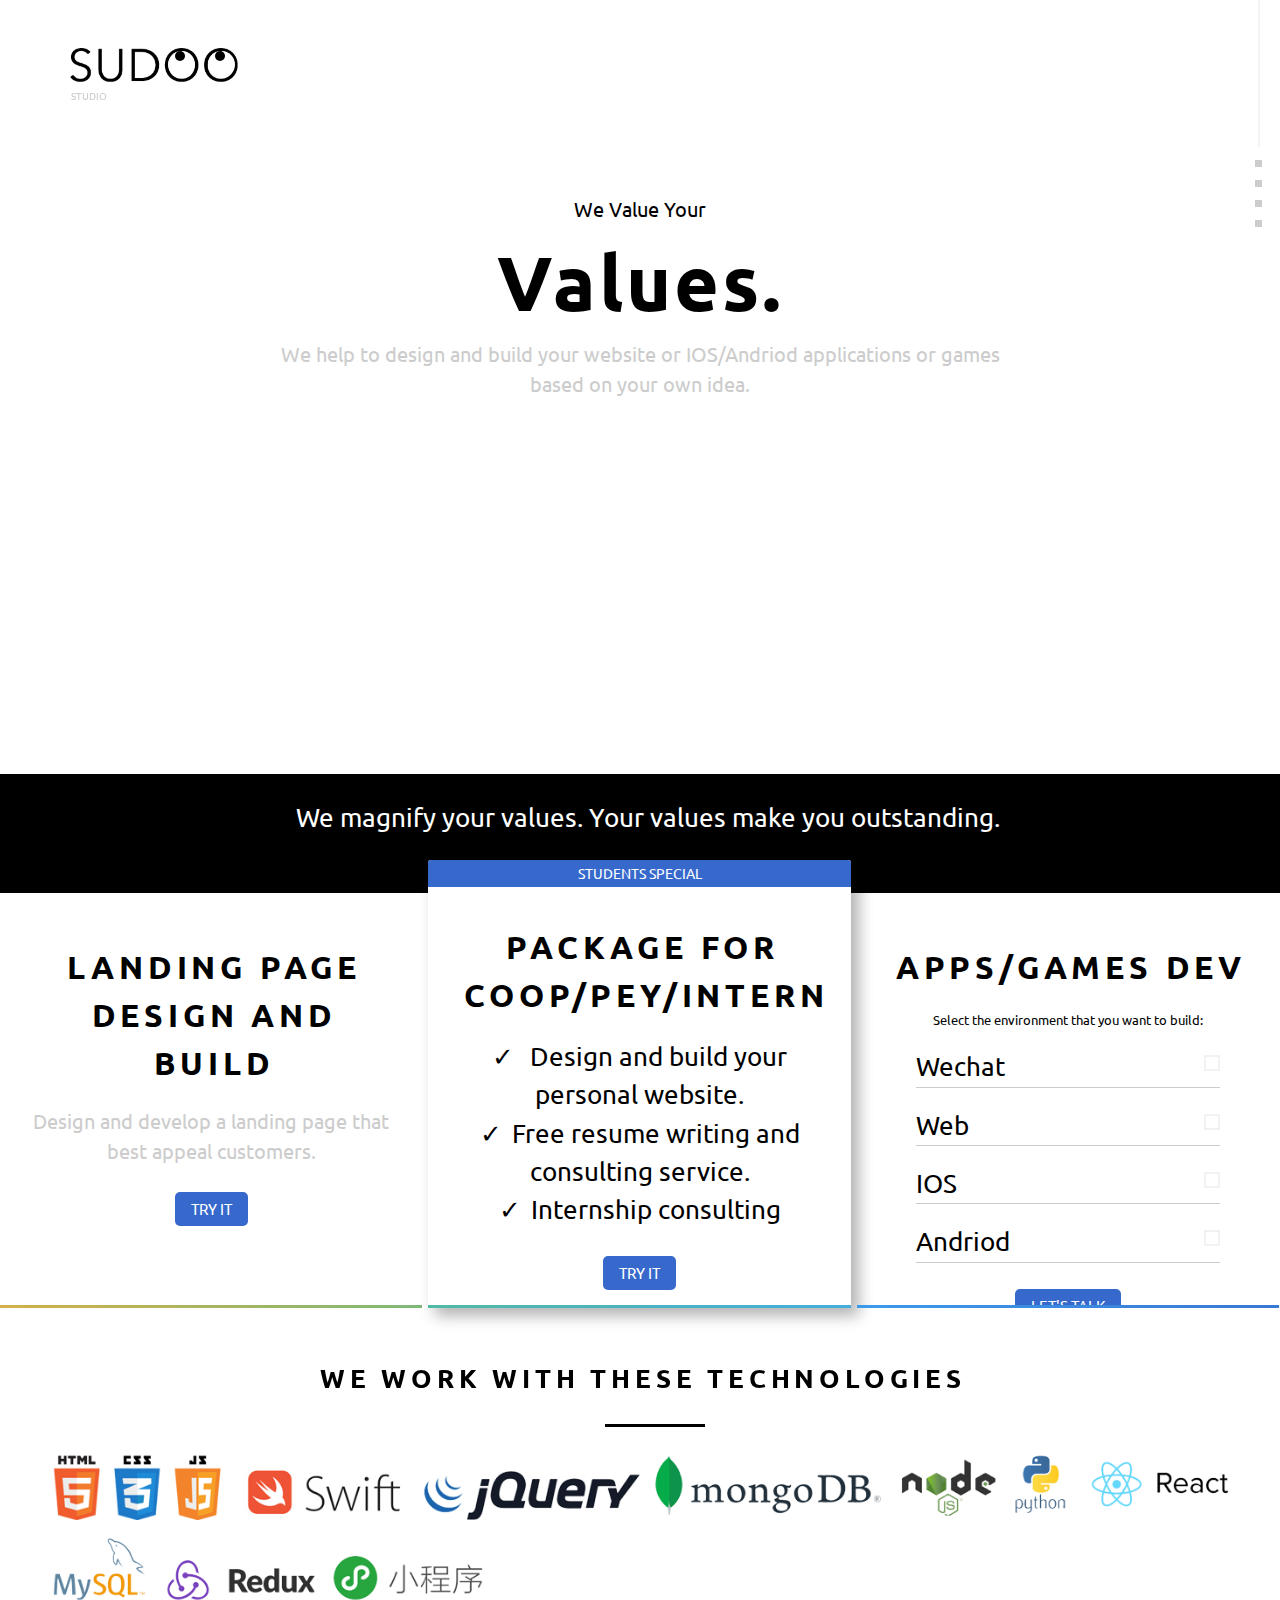
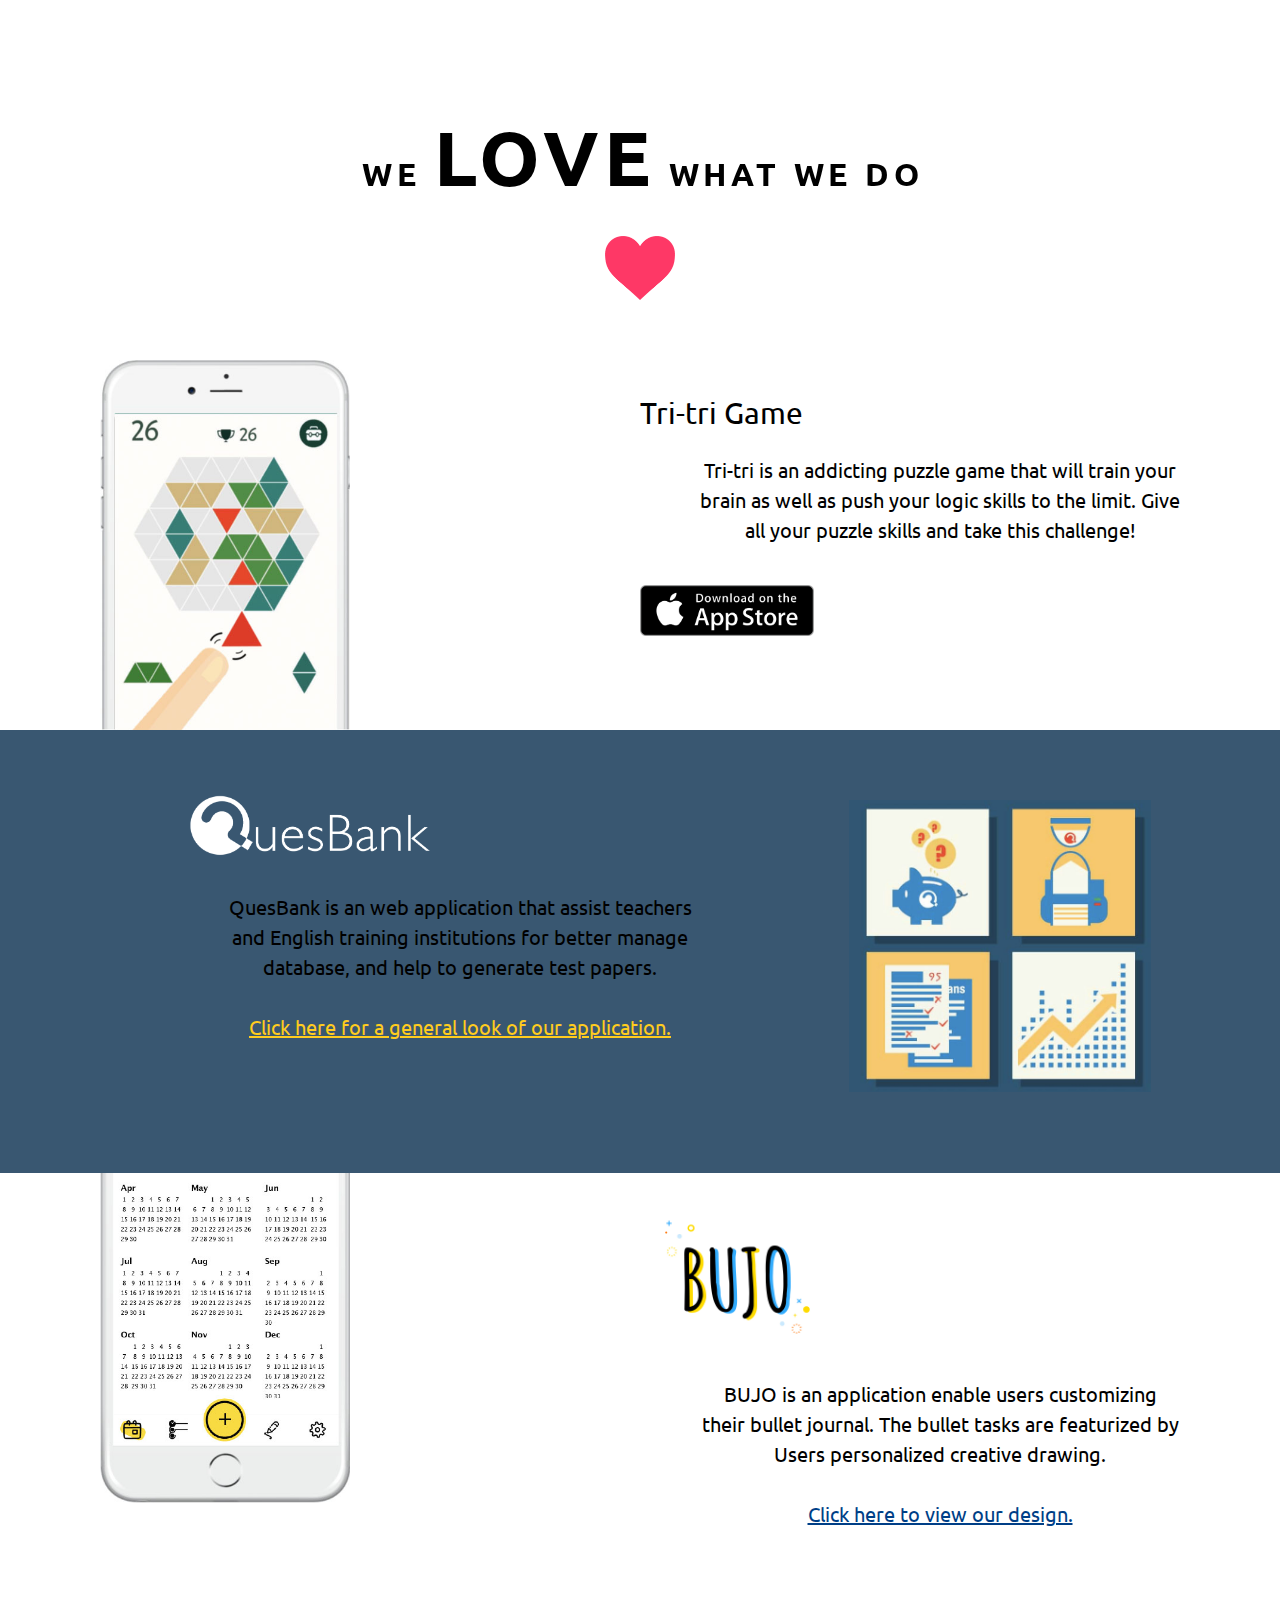
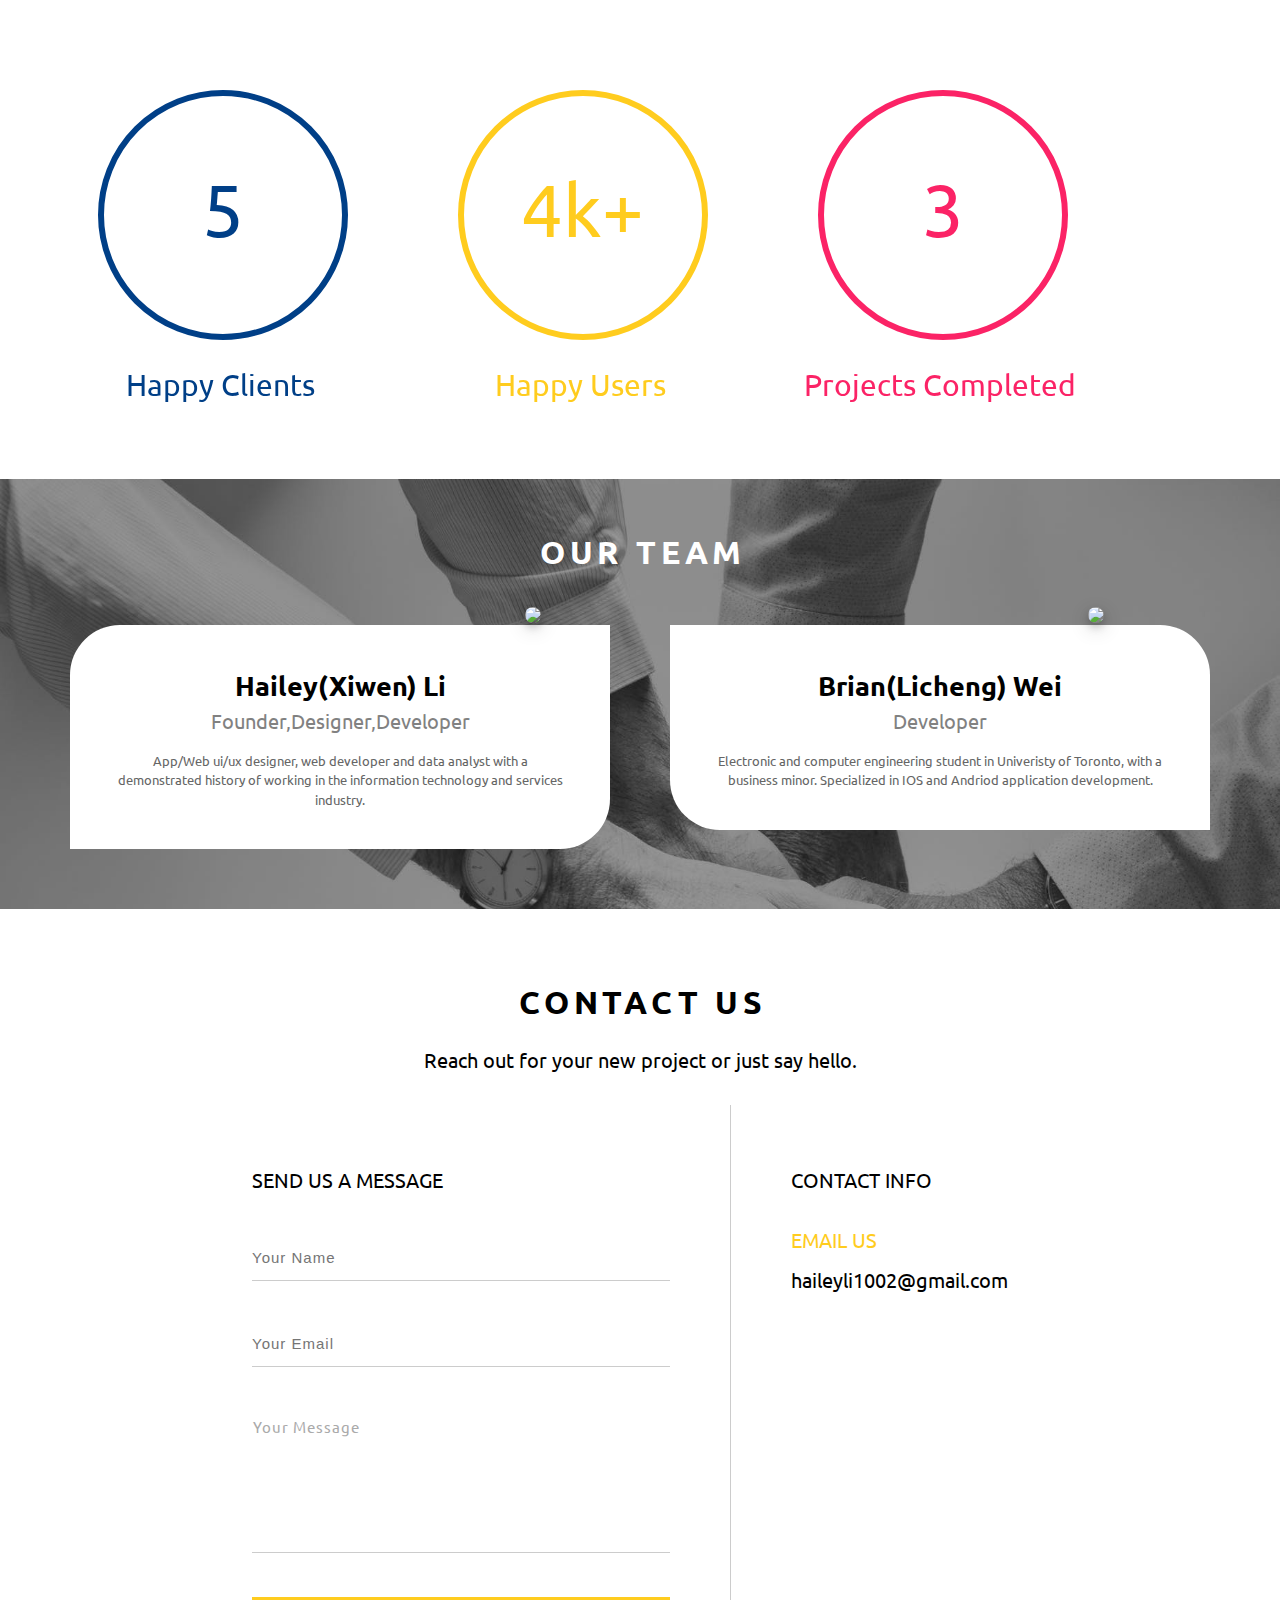
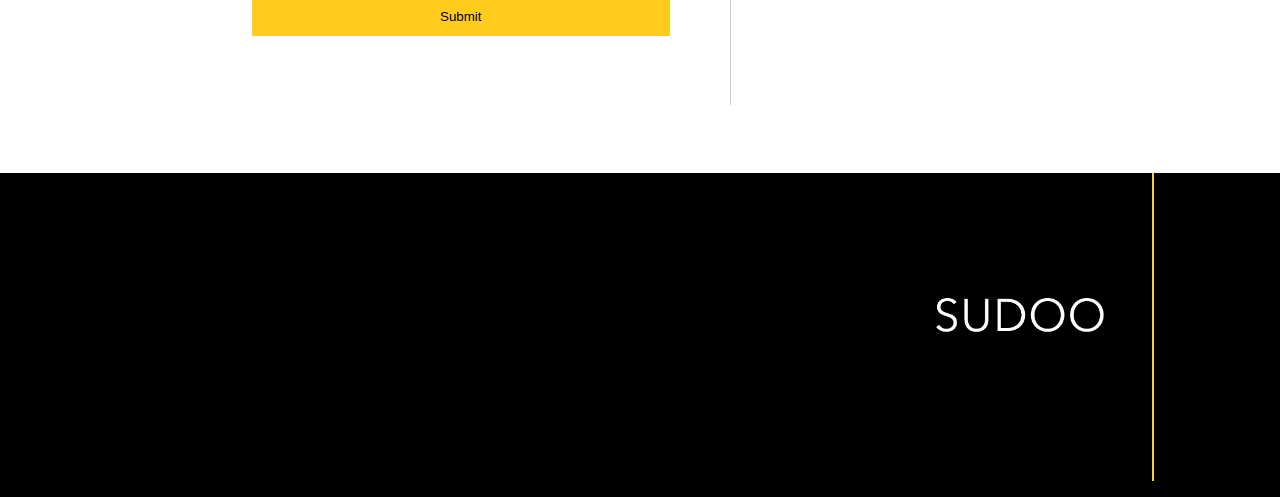
==== eng/index.html @ 50a01e53 "updates" ====
<!DOCTYPE html>
<html>

<head>
  <meta charset="utf-8" />
  <meta http-equiv="X-UA-Compatible" content="IE=edge" />
  <title>SUDOO Studio</title>
  <meta name="viewport" content="width=device-width, initial-scale=1" />
  <link rel="icon" type="icon" href="favicon.ico" />
  <link href="https://fonts.googleapis.com/css?family=Ubuntu&display=swap" rel="stylesheet">
  <link rel="stylesheet" type="text/css" media="screen" href="../css/main.css" />
  <link rel="stylesheet" type="text/css" media="screen" href="../css/footer.css" />
  <link rel="stylesheet" type="text/css" media="screen" href="../css/home.css" />
  <link rel="stylesheet" type="text/css" media="screen" href="../css/port.css" />
  <link rel="stylesheet" type="text/css" media="screen" href="../css/contact.css" />

  <script src="https://ajax.googleapis.com/ajax/libs/jquery/3.2.1/jquery.min.js"></script>

  <script src="../js/scroll.js"></script>
  <script src="../js/background.js"></script>
  <script src="../js/main.js"></script>
</head>

<body id="top">
  <section id="home" class="d-home" data-parallax="scroll" data-image-src="imgs/Home-P1.jpg" data-natural-width="3000"
    data-natural-height="2000" data-position-y="center">
    <header class="d-header">
      <div class="header-logo">
        <a class="site-logo" href="index.html">
          <img src="../imgs/logo.png" alt="Homepage-logo" />
        </a>
      </div>
      <div class='eye-container'>
        <div class='eye eye1'></div>
        <div class='eye eye2'></div>
      </div>
      <div class="sub-logo">
        <a>STUDIO</a>
      </div>
    </header>
    <div class="home-content animated fadeInUp">
      <p class="upper-txt">We Value Your</p>
      <h1 class="love">Values.</h1>
      <p class="sub-txt">We help to design and build your website or IOS/Andriod applications or games <br>based on
        your own idea. </p>
    </div>
    <div class="menu">
      <div class="menu-line"></div>
      <span class="navdot home-link"></span>
      <span class="navdot service-link"></span>
      <span class="navdot about-link"></span>
      <span class="navdot contact-link"></span>
    </div>

  </section>

  <section id="service">
    <div class="bk-row">
      We magnify your values. Your values make you outstanding.
    </div>
    <div>
      <div class="service-sub service-1">
        <h2>Landing Page Design and Build</h2>
        <p>Design and develop a landing page that best appeal customers.</p>
        <a class="try-button">TRY IT</a>
      </div>
      <div class="service-sub service-2">
        <div class="s-label"><a>STUDENTS SPECIAL</a></div>
        <h2>Package for <br>Coop/PEY/Intern</h2>
        <ul class="check-lst">
          <li>
            Design and build your personal website.
          </li>
          <li>Free resume writing and consulting service.</li>

          <li>Internship consulting</li>

          </li>
        </ul>
        <a class="try-button">TRY IT</a>
      </div>
      <div class="service-sub service-3">
        <h2>Apps/Games Dev</h2>
        <p>Select the environment that you want to build:</p>
        <div class="checkboxes">
          <div><input id="box1" type="checkbox" />
            <label for="box1">Wechat</label></div>
          <div><input id="box2" type="checkbox" />
            <label for="box2">Web</label></div>
          <div><input id="box3" type="checkbox" />
            <label for="box3">IOS</label></div>
          <div><input id="box4" type="checkbox" />
            <label for="box4">Andriod</label></div>

        </div>
        <a class="try-button">LET'S TALK</a>
      </div>

    </div>
    <div class="techs">
      <h3>
        We work with these technologies
      </h3>
      <img class="tech-img" src="../imgs/techs.png">
    </div>


  </section>
  <section id="about">
    <div class="love-banner">
      <h2>
        We <a class="love">LOVE</a> what we do
      </h2>
      <a id="scroll" class="scroll-indicator heart-pattern" href="#scroll"></a>
    </div>

    <section id="port-P2" class="d-port" style="padding-bottom:0;">
      <div class="port-content">
        <div class="row ">
          <div class="proj-intro">
            <p class="proj-title">Tri-tri Game</p>
            <p class="section-content">
              Tri-tri is an addicting puzzle game that will train your brain as
              well as push your logic skills to the limit. Give all your puzzle
              skills and take this challenge!
            </p>
            <a href="https://itunes.apple.com/us/app/tri-tri/id1259058860?mt=8" class="download-img"><img
                src=" ../imgs/download.png" /></a>
          </div>
          <img class="proj-img  port-1" src=" ../imgs/proj1.jpg" alt="/" />
        </div>
      </div>
    </section>
    <section id="port-P3" class="d-port">
      <div class=" port-content port-2">
        <div class="row ">
          <div class="proj-img"><img src=" ../imgs/proj2.jpg" alt="/" /></div>
          <div class="proj-intro">
            <p class="proj-title"><img src=" ../imgs/QUESBANKLOGO.png" /></p>
            <p class="section-content">
              QuesBank is an web application that assist teachers and English
              training institutions for better manage database, and help to
              generate test papers. <br />
              <br />
              <a href="https://haileyli.github.io/Air-QuesBank/" style="color:#ffcc1e;" target="blank_">Click
                here for a general look of our application.</a>
            </p>
            <a href="#" class="download-img"></a>
          </div>
        </div>
      </div>
    </section>
    <section id="port-P4" class="d-port">
      <div class="port-content port-3">
        <div class="row ">
          <div class="proj-img"><img src=" ../imgs/proj3.jpg" alt="/" /></div>
          <div class="proj-intro">
            <p class="proj-title"><img src=" ../imgs/bujo-logo.jpg" /></p>
            <p class="section-content" style="margin-top:-10px;">
              BUJO is an application enable users customizing their bullet
              journal. The bullet tasks are featurized by Users personalized
              creative drawing. <br />
              <br />
              <a href="https://projects.invisionapp.com/share/69FRDNOERNJ#/screens/278686558_View2-01"
                style="color:#003f87;" target="blank_">Click here to view our design.</a>
            </p>
            <a href="#" class="download-img"></a>
          </div>
        </div>
      </div>
    </section>
    <section id="port-P5" class="d-home d-port">
      <div class="row circles">
        <div class="below-circle-1">
          <div class="circle circle-1"><span id="value">5</span></div>
          <a> Happy Clients</a>
        </div>
        <div class="below-circle-2">
          <div class="circle circle-2"><span id="value">4k+</span></div>
          <a>Happy Users</a>
        </div>
        <div class="below-circle-3">
          <div class="circle circle-3"><span id="value">3</span></div>
          <a>Projects Completed</a>
        </div>
      </div>
    </section>
    <section id="port-P6" class="d-port">
      <div class="row ">
        <h2 style="color:white;">OUR TEAM</h2>
        <div class="person-profile left-col">
          <div class="profile-photo">
            <img
              src="https://media.licdn.com/dms/image/C4D03AQFro-KAouL-JQ/profile-displayphoto-shrink_200_200/0?e=1555545600&v=beta&t=LDD1kVfF9Kn6ULHj_VwFhCryohn2KLJBJhxO99fWBBk" />
          </div>
          <p class="name">Hailey(Xiwen) Li</p>
          <p class="position">Founder,Designer,Developer</p>
          <p class="description">
            App/Web ui/ux designer, web developer and data analyst with a
            demonstrated history of working in the information technology and
            services industry.
          </p>
        </div>
        <div class="person-profile right-col">
          <div class="profile-photo">
            <img
              src="https://media.licdn.com/dms/image/C4D03AQE6N2IpK5V3hA/profile-displayphoto-shrink_800_800/0?e=1555545600&v=beta&t=sNTLHSqbtqaCeVnfFqmTvJLtxs6SxQfC8D2iiOfE2r8" />
          </div>
          <p class="name">Brian(Licheng) Wei</p>
          <p class="position">Developer</p>
          <p class="description">
            Electronic and computer engineering student in Univeristy of
            Toronto, with a business minor. Specialized in IOS and Andriod
            application development.
          </p>
        </div>

      </div>
    </section>
  </section>
  <section id="contact" class="d-contact" data-parallax="scroll" data-natural-width="3000" data-natural-height="2000"
    data-position-y="center"></section>

  <div class="contact-section">
    <h2>Contact Us</h2>
    <p class="under-header">
      Reach out for your new project or just say hello.
    </p>
    <div class="form">
      <form class="contact-form">
        <p class="contact-header">Send us a message</p>
        <div class="contact-name">
          <input class="typing" type="text" placeholder="Your Name" />
          <span class="focus-border"></span>
        </div>
        <div class="contact-email">
          <input class="typing" type="text" placeholder="Your Email" />
          <span class="focus-border"></span>
        </div>
        <div class="contact-message" style="height: 146px;">
          <textarea class="typing" type="text" placeholder></textarea>
          <label>Your Message</label> <span class="focus-border"></span>
        </div>
        <input value="Submit" class="btn" type="submit" />
      </form>
      <div class="contact-info">
        <p class="contact-header">Contact info</p>
        <div class="info-section">
          <p class="info-section-header">Email us</p>
          <p class="info-section-content">haileyli1002@gmail.com</p>
        </div>
      </div>
    </div>
  </div>
  </section>





  <footer id="footer" class="footer" data-parallax="scroll" data-image-src="../imgs/Home-P4.jpg"
    data-natural-width="3000" data-natural-height="2000" data-position-y="center">
    <div class="overlay"></div>
    <div class="row footer-main">
      <div class="footer-logo">
        <a class="site-logo" href="index.html">
          <img src="../imgs/logo2.png" alt="Homepage-logo" />
        </a>
        <p>
          We do superuser do.
        </p>
      </div>
      <div class="footer-content-line"></div>
      <div class="footer-content">
        <div class="footer-content-left">
          <ul>
            <li>
              <a href="#">About us</a>
            </li>
            <li>
              <a href="#">Our works</a>
            </li>
            <li>
              <a href="#">Services</a>
            </li>
            <li>
              <a href="#">Contact us</a>
            </li>
          </ul>
        </div>
        <div class="footer-content-right">
          <ul>
            <li>
              <a href="#">Privacy Policy</a>
            </li>
            <li>
              <a href="#">Legal</a>
            </li>
            <li>
              <a href="#">Security</a>
            </li>
            <li>
              <a href="#">Accessibility</a>
            </li>
          </ul>
        </div>
      </div>
      <div class="copyright">
        <p>&copy; Copyright Sudoo Studio 2020</p>
      </div>
    </div>
  </footer>
  <script>
    $(".scroll-indicator").click(function () {
      var href = $(this).attr("href");
      var pos = $(href).offset().top;
      $("html,body").animate({ scrollTop: pos }, 1000);
      return false;
    });

    $("#toggleMenu").click(function () {
      $(this).toggleClass("active-menu-icon");
      $(".menu").toggleClass("hamburger-content-show");
    });
/*
                                                                                                                                                                                                                                                                                    var arr = [-1, 1, 2, 3, 4, 5];
                                                                                                                                                                                                                                                                                    var k = 4;
                                                                                                                                                                                                                                                                                    function findsub() {
                                                                                                                                                                                                                                                                                      newarr = [];
                                                                                                                                                                                                                                                                                      for (var i = 0; i <= arr.length; i++) {
                                                                                                                                                                                                                                                                                        while (k - arr[i] != 0) { }
                                                                                                                                                                                                                                                                                        newarr.append(i);
                                                                                                                                                                                                                                                                                      }
                                                                                                                                                                                                                                                                                    }
                                                                                                                                                                                                                                                                                    findsub(); */
  </script>
</body>

</html>
---- css/main.css ----
body {
  background: white;
  font-family: 'Ubuntu', sans-serif;
  font-size: 2vw;
  font-style: normal;
  line-height: 1.5;
  color: black;
  margin: 0;
  padding: 0;
  width: 100vw;
  height: 100vh;
}

a,
p,
h1,
h2,
h3 {
  font-family: 'Ubuntu', sans-serif;
  margin: 0;
}

h1 {
  letter-spacing: 3px;
}

li a {
  text-decoration: none;
  color: black;
}

ul,
ol {
  padding: 0;
  margin: 0;
}

*,
::after,
::before {
  box-sizing: border-box;
}

div {
  margin: 0;
}

.row {
  max-width: 1200px;
  margin: 0 auto;
}



h2 {
  font-size: 2.5vw;
  color: black;
  text-transform: uppercase;
  letter-spacing: 0.3rem;
  position: relative;
  margin-top: 1.2rem;
  margin-bottom: 1.2rem;
  margin-left: 6px;
  text-align: center;
}
@media screen and (max-width: 820px) {
  h2 {
    font-size: 2.2em;
  }
}
@media screen and (max-width: 414px) {
  h2 {
    font-size: 2.8em;
  }
}

h3 {
  text-align: center;
  font-size: 2vw;
  color: black;
  text-transform: uppercase;
  letter-spacing: 0.3rem;
  position: relative;
  margin-top: 0;
  margin-bottom: 1.2rem;
  margin-left: 6px;
}
@media screen and (max-width: 820px) {
  h3 {
    font-size: 1.3em;
  }
}
@media screen and (max-width: 414px) {
  h3 {
    font-size: 2em;
  }
}
h3::after {
  content: "";
  background: black;
  height: 3px;
  width: 100px;
  position: absolute;
  top: 170%;
  left: 47%;
}

h1 {
  text-align: center;
  font-size: 7vw;
  line-height: 1.5;
  margin-top: 0;
  color: black;
}
@media screen and (max-width: 820px) {
  h1 {
    font-size: 2.6em;
  }
}
@media screen and (max-width: 414px) {
  h1 {
    font-size: 3em;
  }
}

p {
  font-size: 20px;
}
@media screen and (max-width: 820px) {
  p,
  ul.section-content li {
    font-size: 1.5em;
  }
}
@media screen and (max-width: 414px) {
  p {
    font-size: 2.5em;
  }
}

a,
a::after {
  -webkit-transition: all 0.3s;
  -moz-transition: all 0.3s;
  -o-transition: all 0.3s;
  transition: all 0.3s;
}

.intro-bottom-line:after {
  content: "";
  display: inline-block;
  height: 2px;
  width: 12%;
  background-color: black;
  position: absolute;
  margin-top: 35px;
  top: 60%;
  left: 44%;
}

.header-logo a {
  display: block;
  position: fixed;
  margin: 9px 0 0;
  padding: 0;
  outline: 0;
  border: none;
  width: 80px;
}

.d-header {
  width: 100%;
  background-color: transparent;
  position: fixed;
  top: 0;
  z-index: 500;
  height: 150px;
  padding: 34px 54px;
  padding: 34px 54px;
    background: #ffffffc4;
}
@media screen and (max-width: 414px) {
  .d-header {
    padding-left: 51px;
  }
}

.header-logo {
  margin: 0;
  padding: 0;
}

a img {
  border: none;
}

img,
video {
  height: auto;
}

.header-logo a {
  display: block;
  margin: 0;
  padding: 0;
  outline: 0;
  border: none;
  width: 80px;
  -webkit-transition: all 0.3s ease-in-out;
  transition: all 0.3s ease-in-out;
}

nav.menu {
  float: right;
  width: 60%;
  margin-top: 4px;
  margin-right: -100px;
}

.main-menu ul {
  list-style: none;
}

.menu ul li {
  display: inline;
}

.menu ul li a {
  display: inline-block;
  text-transform: uppercase;
  font-size: 14px;
  color: black;
  padding: 10px 0px;
  margin-right: calc(18% - 50px);
  position: relative;
  text-decoration: none;
}

.site-logo img {
  width: 200px;
}

nav a:after {
  content: "";
  position: absolute;
  height: 2px;
  width: 2px;
  background-color: #ffcc1e;
  visibility: hidden;
  transition: all 0.3s ease-in-out 0s;
  left: 0;
  bottom: -2px;
}
nav a:hover:after {
  width: 100%;
  visibility: visible;
  transform: scaleX(1);
}

a.active {
  border-bottom: 2px solid #ffcc1e;
}

.button-container {
  text-align: center;
  padding: 30px;
  margin-top: 40px;
}
@media screen and (max-width: 820px) {
  .button-container {
    margin-top: 0;
    padding: 30px 60px;
  }
}
@media screen and (max-width: 414px) {
  .button-container {
    margin-top: 0;
    padding: 30px 30px;
  }
}
@media screen and (max-width: 820px) {
  .button-container a {
    font-size: 1.5em;
  }
}
@media screen and (max-width: 414px) {
  .button-container a {
    font-size: 2em;
  }
}

.btn {
  text-decoration: none;
  padding: 15px 60px;
  margin: 0;
  display: inline-block;
}

.yellow-btn-stroke {
  color: #ffcc1e;
  border: 2px solid #ffcc1e;
}
@media screen and (max-width: 715px) {
  .yellow-btn-stroke {
    width: 100%;
  }
}

.pink-btn-stroke {
  color: #fb2366;
  border: 2px solid #fb2366;
  margin-left: 40px;
}
@media screen and (max-width: 715px) {
  .pink-btn-stroke {
    margin-left: 0;
    margin-top: 10px;
    width: 100%;
  }
}

.btn {
  position: relative;
  z-index: 1;
  overflow: hidden;
}

.btn:hover {
  color: #000;
}

.btn::before,
.btn::after {
  content: "";
  position: absolute;
  z-index: -1;
}

.yellow-btn-stroke::before,
.yellow-btn-stroke::after {
  background: #ffcc1e;
}

.pink-btn-stroke::before,
.pink-btn-stroke::after {
  background: #fb2366;
}

.btn::after {
  left: -38%;
  top: 0;
  transform: skew(50deg);
  transition-duration: 0.6s;
  transform-origin: top left;
  width: 0;
}

.btn:hover:after {
  height: 100%;
  width: 138%;
}

.animated {
  -webkit-animation-duration: 1s;
  animation-duration: 1s;
  -webkit-animation-fill-mode: both;
  animation-fill-mode: both;
}

@-webkit-keyframes fadeInUp {
  0% {
    opacity: 0;
    -webkit-transform: translateY(80px);
  }
  100% {
    opacity: 1;
    -webkit-transform: translateY(0);
  }
}
@keyframes fadeInUp {
  0% {
    opacity: 0;
    transform: translateY(80px);
  }
  100% {
    opacity: 1;
    transform: translateY(0);
  }
}
.fadeInUp {
  -webkit-animation-name: fadeInUp;
  animation-name: fadeInUp;
}

.copyright {
  margin-top: 30px;
  display: inline-block;
}

@media screen and (max-width: 820px) {
  nav.menu {
    display: none;
  }
}

.hamburger-menu {
  float: right;
  display: none;
  width: 55px;
  height: 40px;
  align-self: center;
  cursor: pointer;
  justify-content: space-between;
  display: flex;
  flex-direction: column;
  margin-top: 9px;
  margin-right: -40px;
}
@media screen and (max-width: 820px) {
  .hamburger-menu div {
    height: 5px;
    background: white;
    border-radius: 50px;
    align-self: flex-end;
  }
  .hamburger-menu .top {
    width: 84%;
  }
  .hamburger-menu .meat {
    width: 100%;
    transition: all 200ms ease-in-out;
  }
  .hamburger-menu .bottom {
    width: 63%;
    transition: all 400ms ease-in-out;
  }
  .hamburger-menu:hover div {
    background: yellow;
  }
  .hamburger-menu:hover .top {
    animation: burger-hover 1s infinite ease-in-out alternate;
  }
  .hamburger-menu:hover .meat {
    animation: burger-hover 1s infinite ease-in-out alternate forwards 200ms;
  }
  .hamburger-menu:hover .bottom {
    animation: burger-hover 1s infinite ease-in-out alternate forwards 400ms;
  }
  @keyframes burger-hover {
    0% {
      width: 100%;
    }
    50% {
      width: 50%;
    }
    100% {
      width: 100%;
    }
  }
}

@media screen and (max-width: 820px) {
  nav.hamburger-content-show {
    display: block;
    background: #003f87;
    position: fixed;
    width: 100%;
    height: 100%;
    z-index: 2;
    text-align: center;
    padding-top: 200px;
    opacity: 1;
    margin: 0;
    top: 0;
    left: 0;
  }

  .hamburger-content-show a {
    width: 100%;
    display: block;
    height: 20%;
    text-decoration: none;
    color: white;
    text-align: center;
    padding: 40px;
  }

  nav a:after {
    display: none;
  }
  nav a:hover:after {
    display: none;
  }

  .header-logo {
    position: absolute;
    z-index: 3;
  }

  .hamburger-menu {
    position: absolute;
    z-index: 3;
    right: 90px;
  }

  .hamburger-content-show a:hover,
  .active {
    background: #ffcc1e;
    color: #003f87;
  }

  .hamburger-content-show a.active {
    color: #003f87;
  }

  .active-menu-icon .meat {
    display: none;
    animation: none;
    transition: none;
  }
  .active-menu-icon .top {
    transform: rotate(45deg);
    margin-top: 17px;
    width: 100%;
    animation: none !important;
    transition: none;
  }
  .active-menu-icon .bottom {
    transform: rotate(-45deg);
    margin-bottom: 19px;
    width: 100%;
    animation: none !important;
    transition: none;
  }
}

.sub-logo{
  color:#ccc;
  font-size:10px;
  margin-left: 17px;
}
---- css/footer.css ----
footer#footer {
  position: absolute;
  background: #000;
  width: 100%;
  padding: 30px;
  overflow: hidden; }

.footer-logo {
  width: 30%;
  float: right;
  margin-right: 10%;
  margin-top: -59px; }
  @media screen and (max-width: 1024px) {
    .footer-logo {
      margin-top: -50px; } }
  @media screen and (max-width: 820px) {
    .footer-logo {
      display: none; } }

.footer-logo img {
  float: right; }

.footer-logo p {
  display: inline-block;
  font-size: 20px;
  line-height: 1.5;
  text-align: right;
  margin-left: 95px; }

.footer-content {
  margin-top: 140px; }

.footer-content ul {
  list-style: none;
  display: inline-block;
  font-size: 20px; }

.footer-content ul li a:hover {
  text-decoration: underline; }

.footer-content-left {
  float: left;
  width: 50%; }

.footer-content-right {
  float: left;
  width: 50%; }

.copyright p {
  width: 100%;
  text-align: center; }

.footer-content {
  width: 50%; }
  @media screen and (max-width: 1024px) {
    .footer-content {
      margin-top: 100px; } }
  @media screen and (max-width: 820px) {
    .footer-content {
      width: 100%;
      margin-top: 30px; } }

.copyright p {
  display: inline-block;
  width: 100%;
  text-align: center;
  font-size: 15px; }

.footer-content-line {
  display: block;
  width: 2px;
  height: 19.2rem;
  background-color: #f8ce41;
  position: absolute;
  right: 126px;
  top: 0; }
  @media screen and (max-width: 820px) {
    .footer-content-line {
      display: none; } }

/*# sourceMappingURL=footer.css.map */
---- css/home.css ----
.eye-container {
  width: 100%;
}
.eye {
  position: relative;
  display: inline-block;
  border-radius: 45px;
  height: 27px;
  width: 27px;
  background: white;
  
}
.eye:after { 
  position: absolute;
  bottom: 17px;
  right: 10px;
  width: 10px;
  height: 10px;
  background: #000;
  border-radius: 50%;
  content: " ";
}
.eye1{
  margin-left: 114px;
  margin-top: 17px;
}
.eye2{
  margin-left: 7px;
}

.home-content {
  padding: 50px 90px;
  color:black;
  text-align: center;
}

.section-content {
  color: black;
  text-align: center;
  width: 80%;
  margin: 0 auto;
  margin-top: 3.5rem;
}
ul.section-content {
  font-size: 1em;
  text-decoration: none;
  list-style: none;
  font-weight: 800;
  margin-top: 20px;
}

div.hero-bg img {
  position: fixed;
  top: -20px;
  left: 0;
  width: 100%;
  max-width: none;
}

.d-home .overlay {
  position: absolute;
  top: 0;
  left: 0;
  width: 100%;
  height: 100%;
  opacity: 0.8;
  background-color: #000000;
}

.d-home-yellow .overlay {
  position: absolute;
  top: 0;
  left: 0;
  width: 100%;
  height: 100%;
  opacity: 1;
  background-color: #ffee00;
}

.d-home-blue {
  position: absolute;
  top: 0;
  left: 0;
  width: 100%;
  height: 100%;
  opacity: 1;
  background-color: #fff;
}

section.d-home {
  width: 100%;
  height: 86%;
  display: block;
  position: relative;
  overflow: hidden;
}

.home-content-main {
  position: relative;
  width: 100%;
}

.home-content-line {
  display: block;
  width: 2px;
  height: 8.2rem;
  background-color: #f8ce41;
  position: absolute;
  right: 10%;
  bottom: 0;
}
@media screen and (max-width: 820px) {
  .home-content-line {
    display: none;
  }
}

.p2-content-line {
  display: block;
  width: 2px;
  height: 8.2rem;
  background-color: #000;
  position: absolute;
  right: 10%;
  top: 0;
}
@media screen and (max-width: 820px) {
  .p2-content-line {
    display: none;
  }
}

.home-content-p3 h2:after {
  background-color: white;
}

.before-h2 {
  text-transform: uppercase;
  color: #ffcc1e;
  text-align: center;
}

span.dot img {
  width: 100% !important;
}

span.dot {
  margin-right: 10%;
}

section#home {
  background-image: url(../imgs/Home-P1.jpg);
  background-repeat: no-repeat;
  background-position: top center;
  -webkit-background-size: cover;
}

.home-content {
  padding: 50px 90px;
}
@media screen and (max-width: 820px) {
  .home-content {
    padding: 20px 30px;
  }
}
/* 
.scroll-indicator {
  width: 30px;
  height: 30px;
  border: 3px solid;
  border-radius: 45px;
  color: #ffcc1e;
  animation-duration: 2s;
  animation-name: fade;
  animation-iteration-count: infinite;
  animation-timing-function: linear;
  right: 15%;
  position: absolute;
  bottom: 100px;
  cursor: pointer;
}
@media screen and (max-width: 820px) {
  .scroll-indicator {
    display: none;
    animation: none;
  }
} */

@keyframes fade {
  0% {
    transform: rotate(45deg);
    opacity: 1;
  }
  75% {
    transform: rotate(45deg) translateY(24px/-4) translateX(24px/-4);
    opacity: 0;
  }
  100% {
    opacity: 0;
  }
}
h3.intro {
  padding-left: 20%;
  padding-right: 20%;
}

section#home {
  padding-top: 9rem;
}

section#home-P2 {
  padding-top: 4rem;
  padding-bottom: 4rem;
}

.d-home-black {
  background: #003f87;
}

.home-content-p3 h2 {
  color: #fff;
  padding: 50px;
  padding-top: 20px;
}

section#home-P3 {
  padding-bottom: 4rem;
  padding-top: 4rem;
  text-align: center;
}

#home-P3 img {
  width: 30%;
  margin: 20px;
  margin-top: 20px;
}
.sub-txt{
  color:#ccc;
}

.bk-txt{
  background:black;
}
.bk-row {
  background: black;
  color: white;
  padding: 25px 35px 56px 50px;
  text-align: center;
  z-index: 0;
}

.menu {
  position: fixed;
  height: 100%;
  width: 22px;
  top: 0;
  right: 0;
}

.menu-line {
  display: block;
  width: 2px;
  height: 9.2rem;
  background: linear-gradient(to bottom, #ccc 100%, #ff99cc 0%);
  z-index:4;
}

.menu-line-sec {
  display: block;
  width: 2px;
  height: 100%;
  background: linear-gradient(to bottom, #ccc 100%, #ff99cc 0%);
  position: absolute;
  bottom: 0;
  top: 240px;
}

.navdot::before {
  content: "";
  width: 7px;
  height: 7px;
  background: #ccc;
  display: block;
  position: absolute;
  right: 18px;
}

.home-link::before {
  top: 160px;
}

.service-link::before {
  top: 180px;
}

.about-link::before {
  top: 200px;
}

.contact-link::before {
  top: 220px;
}

ul.check-lst {
  list-style: none;
}

ul.check-lst li:before {
  content: '✓';
  margin-right: 10px;
}

.service-sub {
  width: 33%;
  height: 415px;
  padding: 30px;
  display: inline-block;
  margin: 0;
  text-align:center;
}
.service-1 p{
  color:#ccc;
}
.service-1{
  border-width: 3px;
  border-style: solid;
  border-image: 
    linear-gradient(
      to right, 
      #FAAB31, 
      #56BE8E
    ) 100 100;
    border-top:none;
    border-left:none;
    border-right:none;
    overflow: hidden;

}
.service-2{
  border-width: 3px;
  border-style: solid;
  border-image: 
    linear-gradient(
      to right,  
      #56BE8E,
      #3EA9F5
    ) 100 100;
    border-top:none;
    border-left:none;
    border-right:none;
height:448px;
box-shadow: 0 0 0 0px rgb(255,255,255), 0.3em 0.3em 0.6em rgba(0,0,0,0.3);
border-radius: 3px 3px 0 0;
margin-top: -37px;
background: white;
padding-top: 43px;
overflow: hidden;
}
.service-3{
  border-width: 3px;
  border-style: solid;
  border-image: 
    linear-gradient(
      to right, 
      #3EA9F5, 
      #3769CC
    ) 100 100;
    border-top:none;
    border-left:none;
    border-right:none;
    overflow: hidden;

}
a.try-button {
  font-size: 15px;
  padding: 6px 16px;
  background: #3769CC;
  color: white;
  border-radius: 5px;
  margin-top: 26px;
  display: inline-block;
}
.s-label {
  background: #3769cd;
  color: white;
  font-size: 14px;
  padding: 3px;
  position: absolute;
  width: 33%;
  margin-left: -30px;
  margin-top: -43px;
  border-radius: 3px 3px 0 0;
}

.techs{
  padding:10px;
  padding-top:40px;
}

.tech-img{
  width:100%;
}

.love-banner {
  overflow: hidden;
  height: 250px;
  background-image: url(../imgs/Port-P1.jpg);
    background-repeat: no-repeat;
    background-position: center center;
    background-attachment: fixed;
}
.checkboxes > div {
  border-bottom: 1px solid #ccc;
  text-align: left;
}

.service-3 p {
  font-size: 13px;
}

.checkboxes input {
  float: right;
  position: relative;
  top: 23px;
  cursor: pointer;
}

.checkboxes input:before {
  content: "";
  position: absolute;
  left: 0;
  z-index: 1;
  width: 1rem;
  height: 1rem;
  border: 2px solid #f2f2f2;
  transition: all .3s ease-in-out;
}

.checkboxes input:after {content: "";position: absolute;left: 0;width: 1.1rem;height: 1.1rem;background: #fff;cursor: pointer;}

.checkboxes input:checked:before {
  transform: rotate(-45deg);
  height: .5rem;
  border-color: green;
  border-top-style: none;
  border-right-style: none;
}
.checkboxes label {
  width: 100%;
  padding-right: 100%;
  cursor: pointer;
}

.checkboxes {
  padding: 29px;
  padding-top: 0;
  padding-bottom: 0;
}
---- css/port.css ----
section#port {
  background-image: url(../imgs/Port-P1.jpg);
  background-repeat: no-repeat;
  background-position: top center;
  -webkit-background-size: cover;
}
section#port section a:link,
section#port section a:visited {
  text-decoration: underline;
  color: #fb2366;
}

section#port {
  padding-top: 15rem;
}

.d-home .overlay {
  position: absolute;
  top: 0;
  left: 0;
  width: 100%;
  height: 94%;
  opacity: 0.7;
  background-color: #000000;
}

section#port h1 {
  font-size: 5vw;
}

.scroll-indicator {
  height: 70px;
  width: 20%;
  background-image: url(../imgs/heart.png);
  background-position: center;
  background-size: 70px;
  background-repeat: no-repeat;
  animation-duration: 0.5s;
  animation-name: fade;
  animation-iteration-count: infinite;
  animation-timing-function: linear;
  position: absolute;
  cursor: pointer;
  left: 40%;
}

@keyframes fade {
  0% {
    background-size: 50px;
  }
  75% {
    background-size: 60px;
  }
  100% {
    background-size: 50px;
  }
}
.home-content-main {
  text-align: center;
}

.love {
  font-size: 6vw;
  animation-duration: 3s;
  animation-name: change;
  animation-iteration-count: infinite;
}

@keyframes change {
  0% {
    color: #ffcc1e;
  }
  25% {
    color: #003f87;
  }
  50% {
    color: #47d6c1;
  }
  75% {
    color: #fb2366;
  }
}
section#port-P2 {
  color: black;
  background: white;
}

.proj-img {
  float: left;
  text-align: center;
}

.proj-intro {
  width: 50%;
  float: right;
  margin-top: 30px;
}
@media screen and (max-width: 414px) {
  .proj-intro {
    width: 100%;
  }
}

section.d-port {
  padding: 30px;
}

#port-P3 .proj-img img {
  width: 63%;
  margin: 40px;
}

section#port-P4 {
  background: #fff;
  color: black;
}

#port-P3 .proj-img {
  width: 40%;
  float: right;
  text-align: center;
}

.proj-img.port-1 {
  bottom: -361px;
  width: 250px;
  margin-left: 5%;
}

a.download-img img {
  width: 29%;
}

p.proj-title {
  font-size: 30px;
}

p.section-content {
  margin-top: 20px;
  margin-bottom: 40px;
}

.circle {
  width: 250px;
  height: 250px;
  border-radius: 50%;
  margin: 6%;
  padding-top: 57px;
  font-size: 74px !important;
}

.circle-1 {
  border: 6px solid #003f87;
  color: #003f87;
}

.circle-2 {
  border: 6px solid #ffcc1e;
  color: #ffcc1e;
}

.circle-3 {
  border: 6px solid #fb2366;
  color: #fb2366;
}

section#port-P5 {
  text-align: center;
}

.person-profile {
  width: 45%;
  padding: 40px;
  background: #fff;
  color: black;
  margin: 30px;
  float: left;
  text-align: center;
  overflow: hidden;
}

section#port-P2 {
  min-height: 400px;
}

section#port-P3 {
  min-height: 400px;
  background-color: #395771;
}

section#port-P3 .proj-title img {
  width: 50%;
}

section#port-P4 {
  min-height: 400px;
}

section#port-P4 .proj-img img {
  width: 250px;
  margin-top: -30px;
  margin-left: 24%;
}

section#port-P4 .proj-title img {
  width: 32%;
  margin-top: -47px;
}

/*# sourceMappingURL=port.css.map */

section {
  overflow: hidden;
}

.proj-intro {
  margin-bottom: 40px;
}

section#port-P5 {
  background-image: url("../imgs/port-section-bg.jpeg");
  background-repeat: no-repeat;
  background-attachment: fixed;
  background-size: 100%;
}

.circles div {
  float: left;
  font-size: 30px;
  text-align: center;
}
.circles > div {
  width: 30%;
}
.circles div a {
  display: block;
  width: 100%;
  float: left;
}
.below-circle-1 {
  color: #003f87;
}

.below-circle-2 {
  color: #ffcc1e;
}

.below-circle-3 {
  color: #fb2366;
}
.circle {
  margin-left: 16%;
}

section#port-P5 {
  min-height: 440px;
}

@media screen and (max-width: 1250px) {
  .circle {
    width: 200px;
    height: 200px;
    border-radius: 50%;
    margin-left: calc(50% - 98px) !important;
    padding-top: 57px;
    font-size: 48px !important;
  }
  section#port-P5 {
    min-height: 400px;
  }
}
@media screen and (max-width: 770px) {
  .proj-img.port-1 {
    width: 50%;
    margin-left: 25%;
  }
  section {
    text-align: center;
  }
  .proj-intro {
    margin-bottom: 40px;
    width: 100%;
  }
  #port-P3 .proj-img img {
    width: 100%;
    margin: 0;
  }
  #port-P3 .proj-img {
    width: 100%;
  }
  section#port-P4 .proj-img img {
    width: 68%;
    margin-left: 0;
  }
  section#port-P4 .proj-title img {
    margin-top: -17px;
  }
  .circle {
    float: left;
    width: 150px;
    height: 150px;
    border-radius: 50%;
    margin-top: 30px;
    text-align: center;
    padding-top: 46px;
    font-size: 37px !important;
    margin-left: calc(50% - 75px) !important;
  }
  .circles > div {
    width: 100%;
  }
  section#port-P5 {
    min-height: auto;
  }
  section#port-P5 {
    background-size: auto;
    background-position: 0 -192px;
  }
  .below-circle-1 {
    color: #003f87;
    width: 100%;
  }

  .below-circle-2 {
    color: #ffcc1e;
    width: 100%;
  }

  .below-circle-3 {
    color: #fb2366;
    width: 100%;
  }
  .person-profile {
    width: 100%;
    padding: 40px;
    background: #fff;
    color: black;
    margin: 0px;
    margin-top: 10px;
    float: left;
    text-align: center;
  }
  .proj-img {
    float: left;
    text-align: center;
    width: 100%;
  }
  .circle {
    margin-left: calc(50% - 72px);
  }
}

section#port-P6 {
  background-image: url("../imgs/port-team-bg.jpeg");
  background-repeat: no-repeat;
  background-size: 100%;
}

.left-col .profile-photo img {
  width: 100px;
  border-radius: 50%;
  box-shadow: 0 4px 8px 0 rgba(0, 0, 0, 0.2), 0 6px 20px 0 rgba(0, 0, 0, 0.19);
}
.left-col .profile-photo {
  position: absolute;
  margin-top: -70px;
  left: 41%;
}

.right-col .profile-photo img {
  width: 100px;
  border-radius: 50%;
  box-shadow: 0 4px 8px 0 rgba(0, 0, 0, 0.2), 0 6px 20px 0 rgba(0, 0, 0, 0.19);
}
.right-col .profile-photo {
  position: absolute;
  margin-top: -70px;
  left: 85%;
}

.person-profile.left-col {
  border-radius: 50px 0;
}
.person-profile.right-col {
  border-radius: 0 50px;
}

p.name {
  font-weight: 800;
  font-size: 27px;
}
p.position {
  color: #818181;
}

p.description {
  font-size: 13px;
  margin-top: 15px;
  color: #656565;
}

@media screen and (max-width: 1015px) {
  .person-profile {
    width: 100%;
    margin: 0;
  }
  .left-col .profile-photo {
    left: 72%;
  }
  .right-col .profile-photo {
    left: 0;
  }
  section#port-P6 {
    background-size: auto 100%;
  }
  .person-profile.left-col {
    margin-top: 40px;
    margin-bottom: 40px;
  }
}
---- css/contact.css ----
.contact-section {
  width: 70%;
  margin: 0 auto;
  overflow: hidden;
  padding-top: 50px;
}

section#contact {
  text-align: center;
  background-image: url(../imgs/contact.jpeg);
  background-repeat: no-repeat;
  background-position: top center;
  -webkit-background-size: cover;
}

form.contact-form {
  width: 60%;
  display: inline-block;
  float: left;
  height: 600px;
  padding: 60px 60px;
  text-align: left;
}
form.contact-form div {
  margin-top: 20px;
  width: 100%;
  margin: 40px 0;
  position: relative;
}
@media screen and (max-width: 820px) {
  form.contact-form {
    width: 100%;
  }
}
@media screen and (max-width: 414px) {
  form.contact-form {
    padding: 30px 30px;
  }
}

.contact-info {
  width: 40%;
  float: left;
  height: 600px;
  padding: 60px 60px;
  text-align: left;
  border-left: 1px solid #ccc;
}
@media screen and (max-width: 820px) {
  .contact-info {
    width: 100%;
    height: 300px;
  }
}
@media screen and (max-width: 414px) {
  .contact-info {
    padding: 30px 30px;
  }
}

p.under-header {
  margin-bottom: 30px;
  text-align: center;
}

p.contact-header {
  text-transform: uppercase;
}

.info-section {
  margin-top: 30px;
  margin-bottom: 60px;
}

p.info-section-header {
  text-transform: uppercase;
  margin-bottom: 10px;
  color: #ffcc1e;
}

.typing {
  border: 0;
  padding: 7px 0;
  border-bottom: 1px solid #ccc;
}

.typing ~ .focus-border {
  position: absolute;
  bottom: 0;
  left: 0;
  width: 0;
  height: 2px;
  background-color: #ffcc1e;
  transition: 0.4s;
}

.typing:focus ~ .focus-border {
  width: 100%;
  transition: 0.4s;
}

input[type="text"],
input.typing,
textarea {
  -webkit-appearance: none;
  color: #333;
  width: 100%;
  letter-spacing: 1px;
  background: none;
  font-size: 15px;
  line-height: 2;
  resize: none;
}

textarea:focus,
input:focus {
  outline: none;
}

textarea.typing {
  height: 140px;
}

.contact-message .typing ~ .focus-border {
  bottom: 10px;
}

div.contact-message .typing ~ label {
  position: absolute;
  left: 0;
  width: 100%;
  top: 9px;
  color: #aaa;
  transition: 0.3s;
  font-size: 15px;
  letter-spacing: 1px;
  margin-left: 1px;
}
div.contact-message .typing:focus ~ label,
div.contact-message .has-content.typing ~ label {
  top: -16px;
  font-size: 12px;
  color: #ffcc1e;
  transition: 0.3s;
}

input[type="submit"] {
  background-color: #ffcc1e;
  color: #000;
  padding: 12px 20px;
  border: none;
  cursor: pointer;
  width: 100%;
}

input[type="submit"]:hover {
  background-color: #fb2366;
}

.star-bg,
.plane-bg,
.as-bg {
  position: absolute;
  top: 0px;
}

.star-bg {
  z-index: -1;
  width: 100%;
  margin: auto 0;
  top: 15%;
}
@media screen and (max-width: 820px) {
  .star-bg {
    top: 25%;
  }
}

.plane-bg {
  z-index: -1;
  width: 100%;
  margin: auto 0;
  top: 15%;
}
@media screen and (max-width: 820px) {
  .plane-bg {
    top: 25%;
  }
}

.as-bg {
  z-index: -1;
  width: 100%;
  margin: auto 0;
  top: 30%;
}
@media screen and (max-width: 820px) {
  .as-bg {
    top: 55%;
  }
}

.form {
  overflow: hidden;
  margin-bottom: 68px;
}

/*# sourceMappingURL=contact.css.map */

textarea.typing {
  height: 146px;
}

.contact-message .typing ~ .focus-border {
  bottom: 0;
}
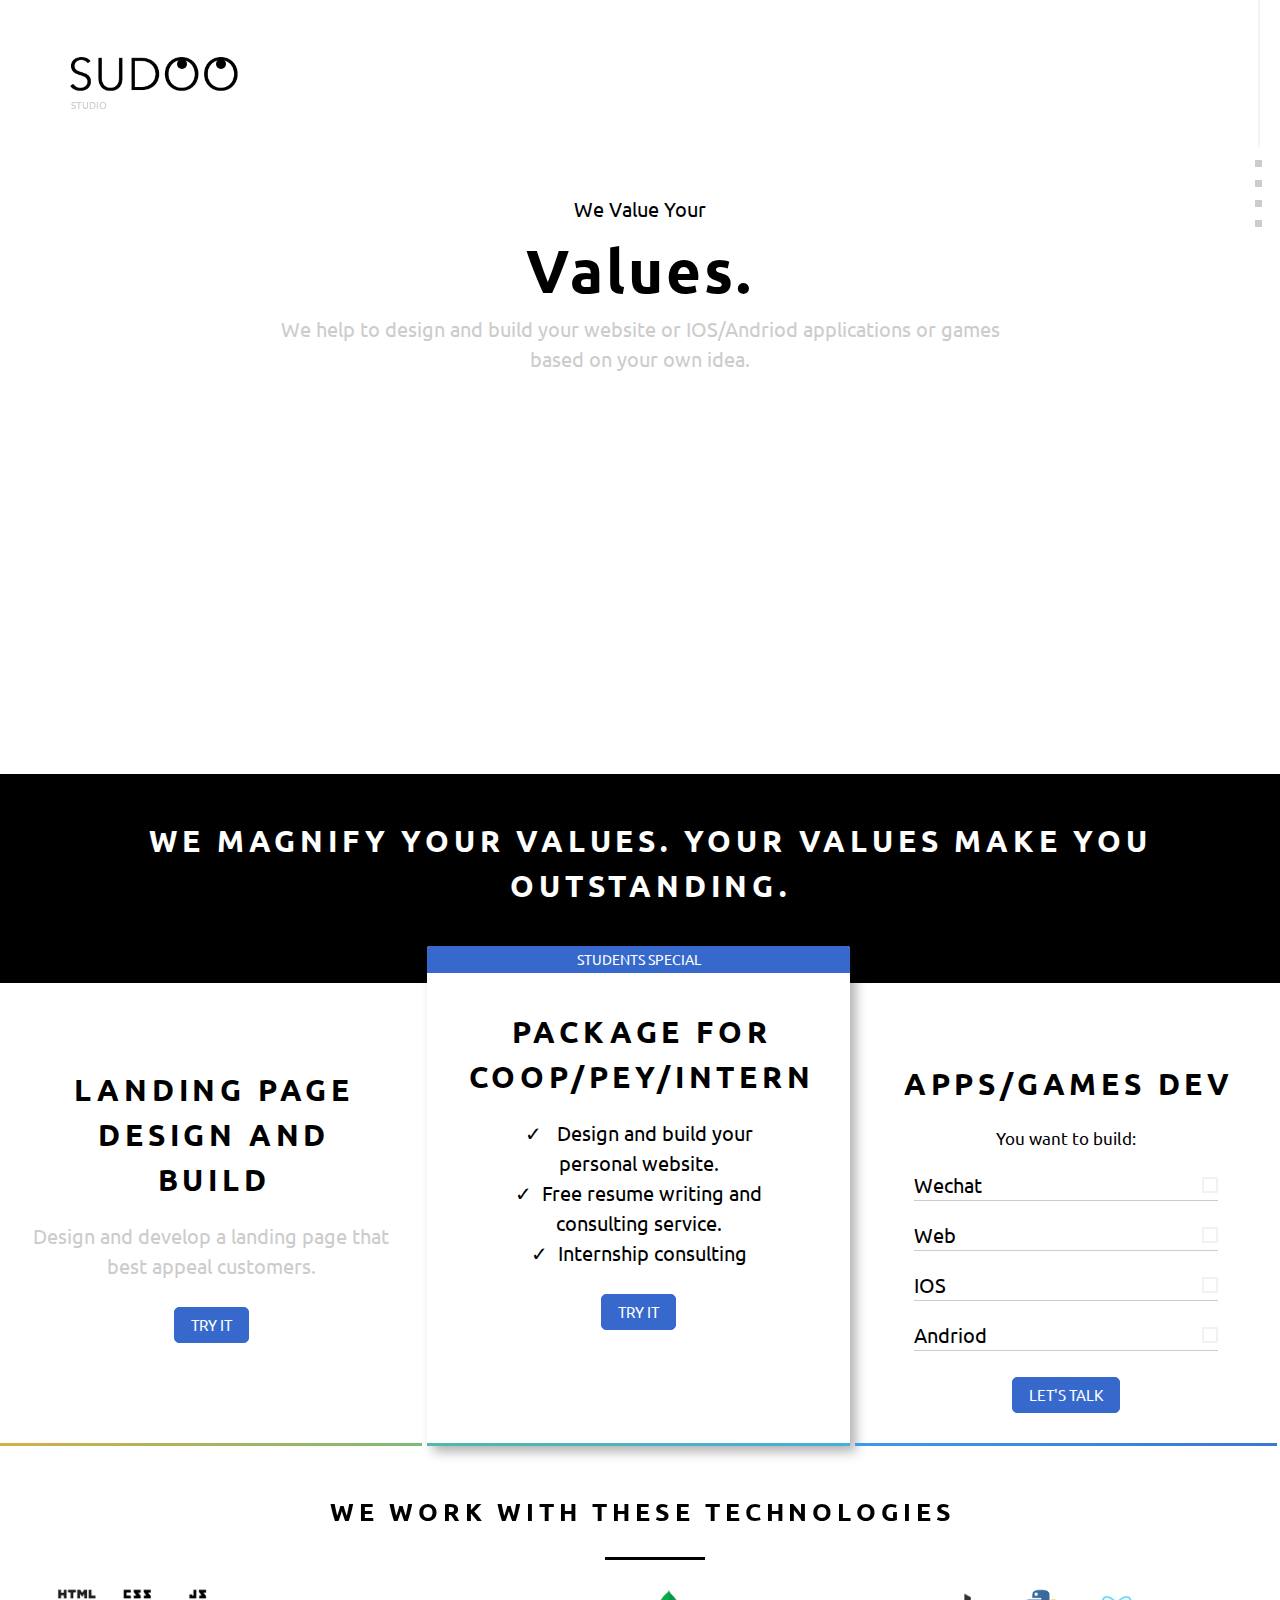
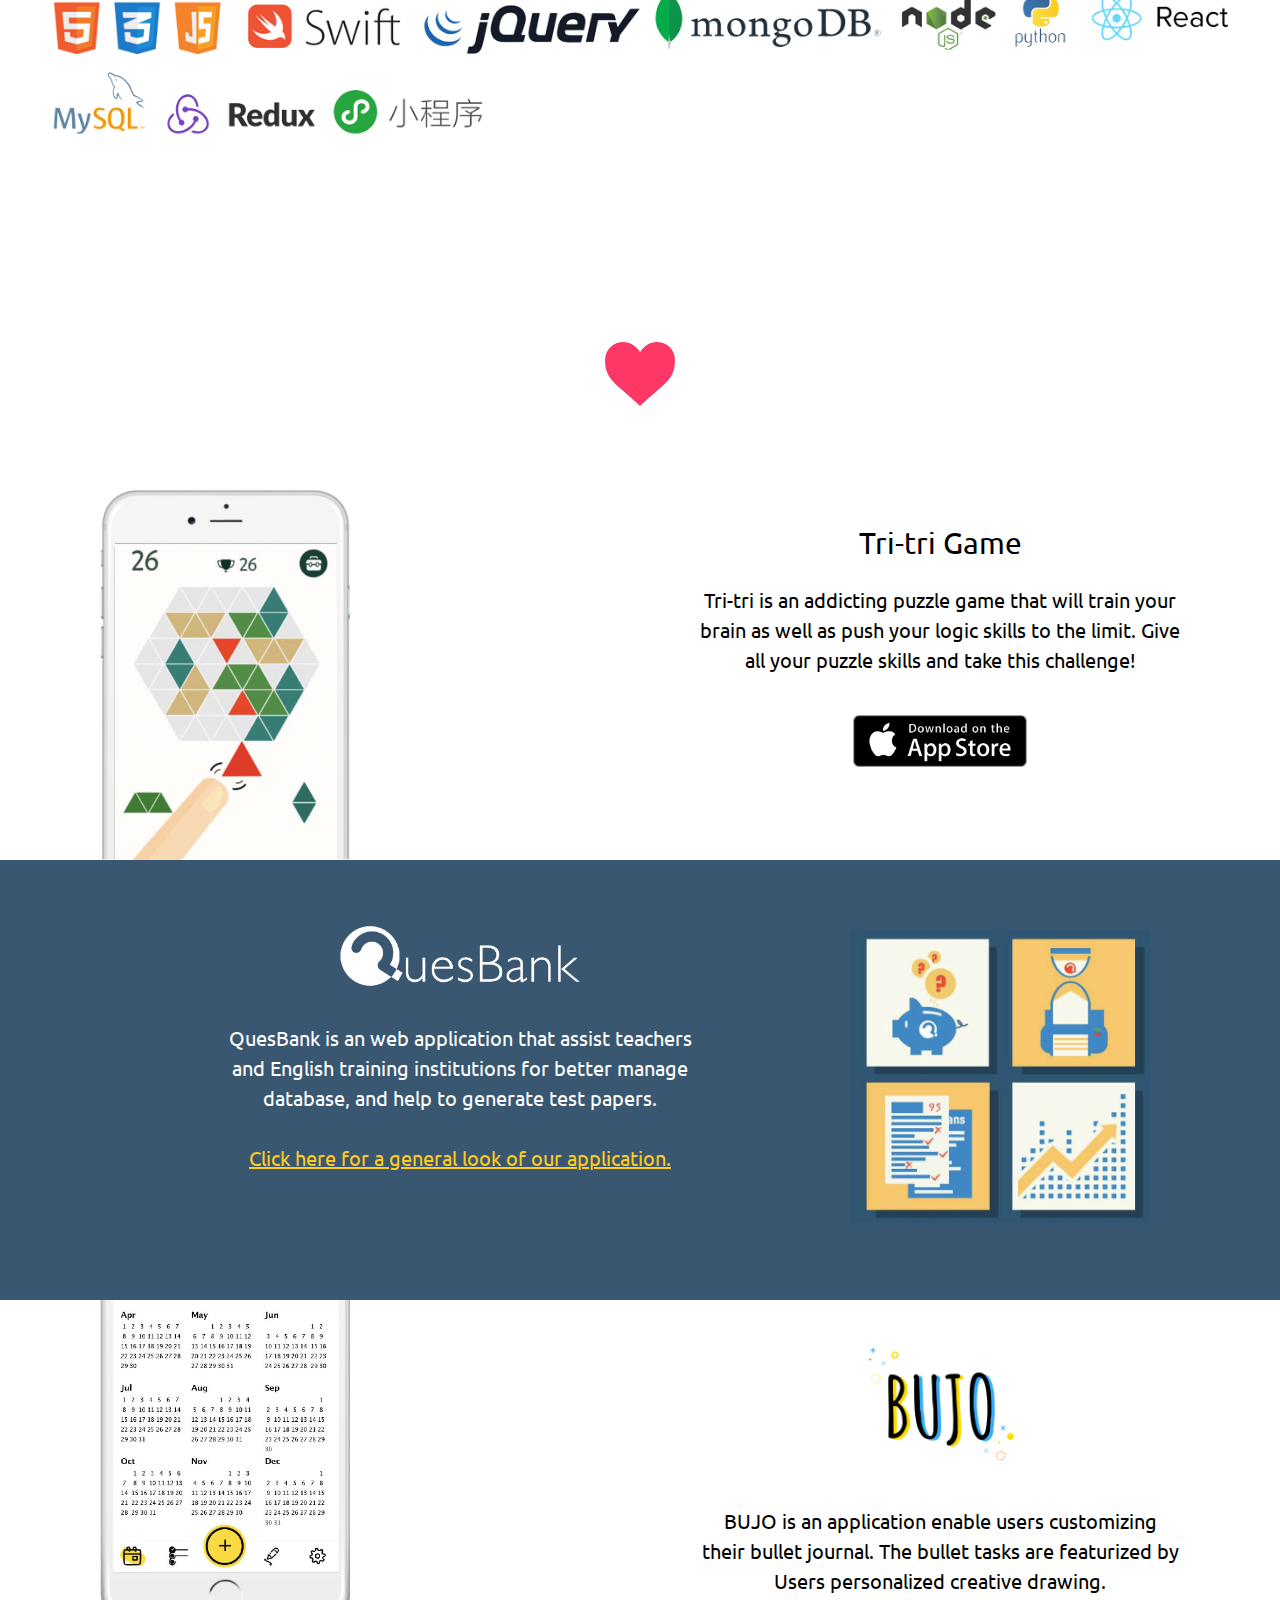
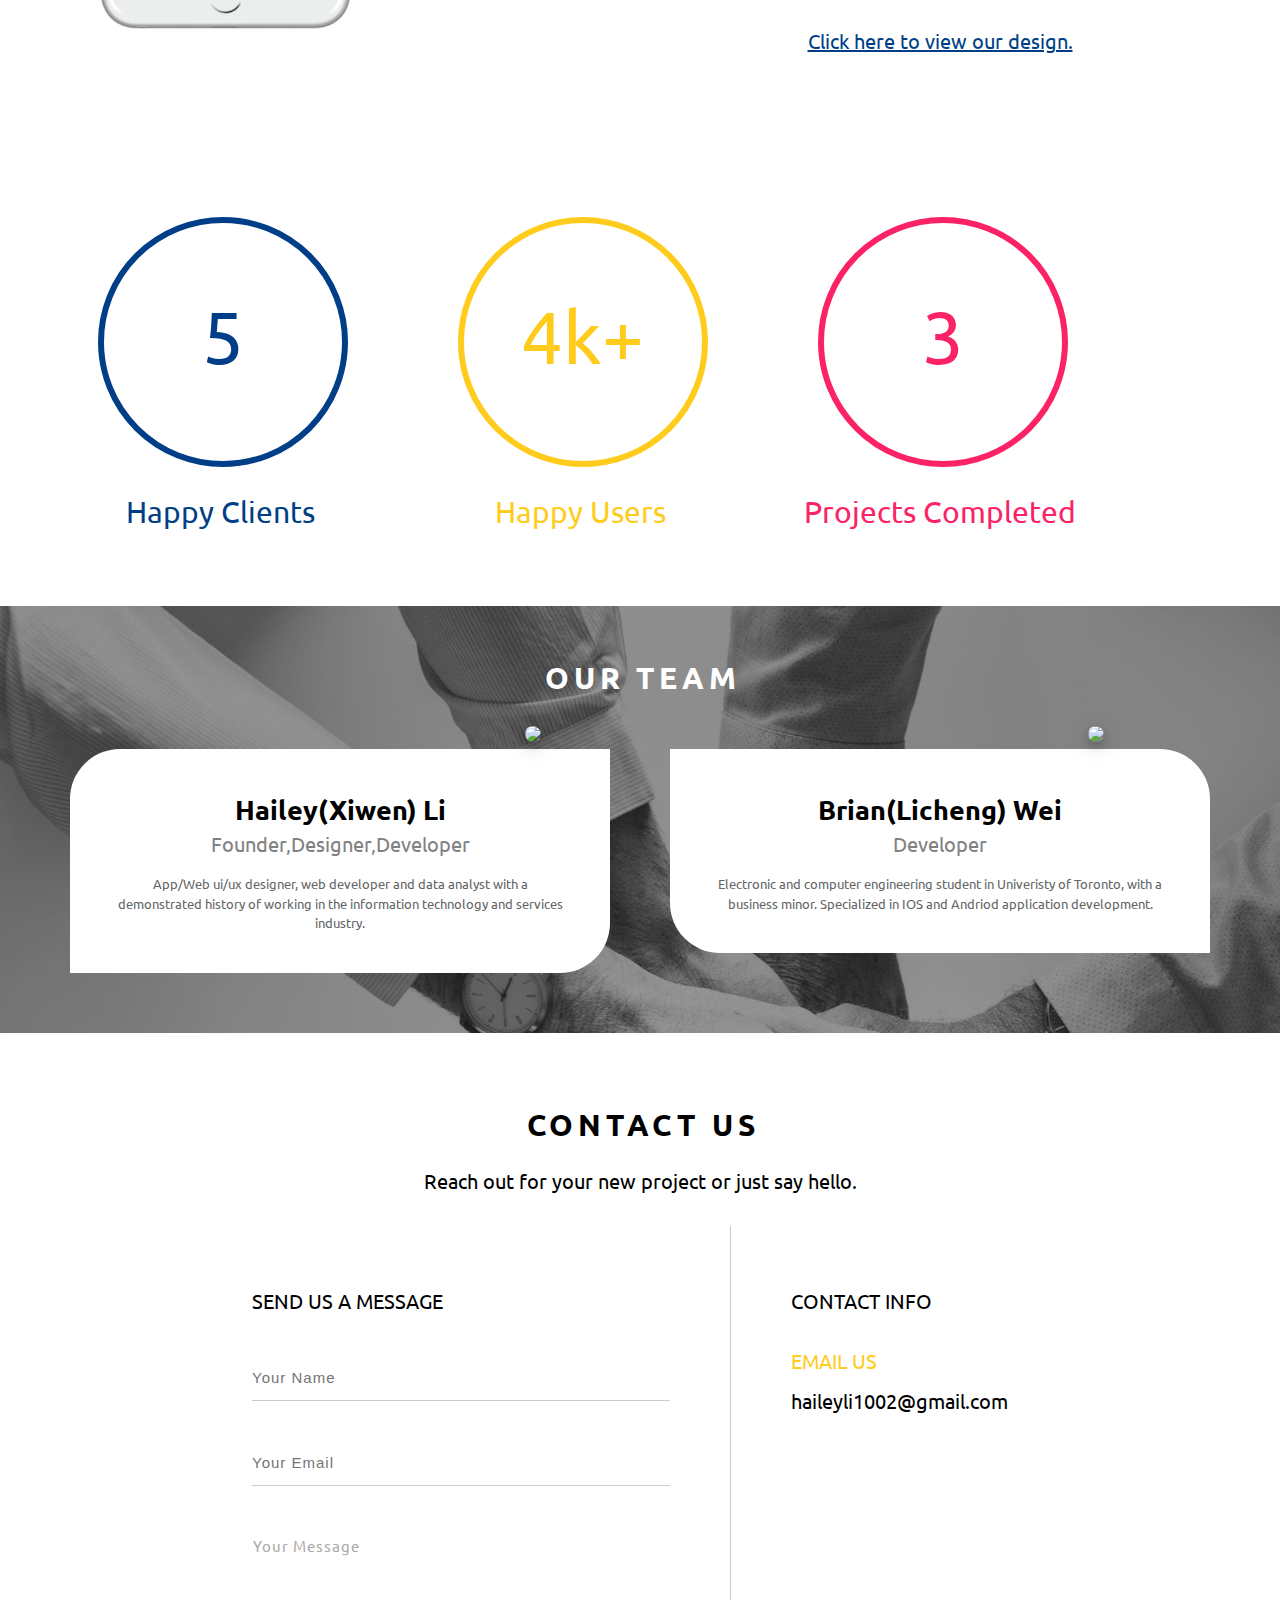
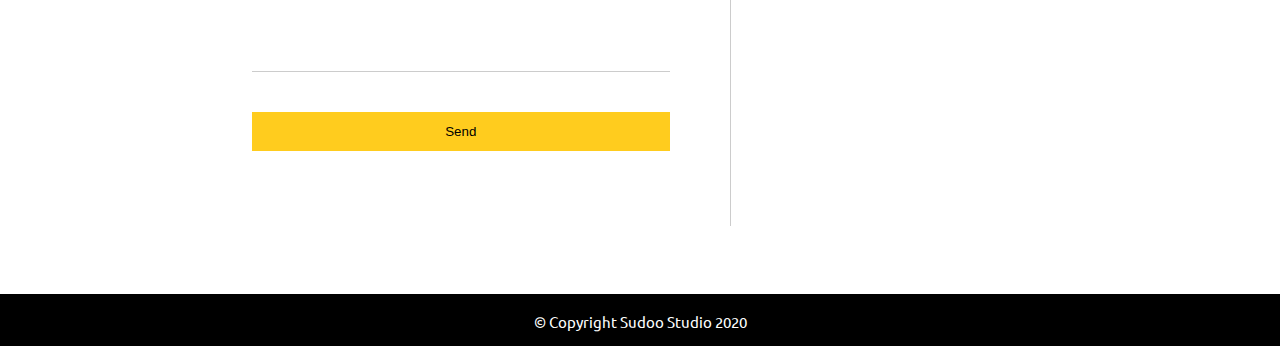
==== commit b7544a02: "upda" ====
--- a/eng/index.html
+++ b/eng/index.html
@@ -28,15 +28,18 @@
       <div class="header-logo">
         <a class="site-logo" href="index.html">
           <img src="../imgs/logo.png" alt="Homepage-logo" />
+          <div class='eye-container'>
+            <div class='eye eye1'></div>
+            <div class=' eye eye2'></div>
+          </div>
         </a>
-      </div>
-      <div class='eye-container'>
-        <div class='eye eye1'></div>
-        <div class='eye eye2'></div>
-      </div>
-      <div class="sub-logo">
-        <a>STUDIO</a>
-      </div>
+        <div class="sub-logo">
+          <a>STUDIO</a>
+        </div>
+
+      </div>
+
+
     </header>
     <div class="home-content animated fadeInUp">
       <p class="upper-txt">We Value Your</p>
@@ -46,23 +49,23 @@
     </div>
     <div class="menu">
       <div class="menu-line"></div>
-      <span class="navdot home-link"></span>
-      <span class="navdot service-link"></span>
-      <span class="navdot about-link"></span>
-      <span class="navdot contact-link"></span>
+      <a class="navdot home-link " href="#home"> </a>
+      <a class="navdot service-link" href="#service"> </a>
+      <a class="navdot about-link" href="#about"> </a>
+      <a class="navdot contact-link" href="#contact"> </a>
     </div>
 
   </section>
 
   <section id="service">
     <div class="bk-row">
-      We magnify your values. Your values make you outstanding.
-    </div>
-    <div>
+      <h2 style="color:white;">We magnify your values. Your values make you outstanding.</h2>
+    </div>
+    <div class="lst-div">
       <div class="service-sub service-1">
         <h2>Landing Page Design and Build</h2>
         <p>Design and develop a landing page that best appeal customers.</p>
-        <a class="try-button">TRY IT</a>
+        <a class="try-button" href="#contact">TRY IT</a>
       </div>
       <div class="service-sub service-2">
         <div class="s-label"><a>STUDENTS SPECIAL</a></div>
@@ -77,11 +80,11 @@
 
           </li>
         </ul>
-        <a class="try-button">TRY IT</a>
+        <a class="try-button" href="#contact">TRY IT</a>
       </div>
       <div class="service-sub service-3">
         <h2>Apps/Games Dev</h2>
-        <p>Select the environment that you want to build:</p>
+        <p>You want to build:</p>
         <div class="checkboxes">
           <div><input id="box1" type="checkbox" />
             <label for="box1">Wechat</label></div>
@@ -93,7 +96,7 @@
             <label for="box4">Andriod</label></div>
 
         </div>
-        <a class="try-button">LET'S TALK</a>
+        <a class="try-button" href="#contact">LET'S TALK</a>
       </div>
 
     </div>
@@ -108,7 +111,7 @@
   </section>
   <section id="about">
     <div class="love-banner">
-      <h2>
+      <h2 style="color:white;">
         We <a class="love">LOVE</a> what we do
       </h2>
       <a id="scroll" class="scroll-indicator heart-pattern" href="#scroll"></a>
@@ -124,8 +127,8 @@
               well as push your logic skills to the limit. Give all your puzzle
               skills and take this challenge!
             </p>
-            <a href="https://itunes.apple.com/us/app/tri-tri/id1259058860?mt=8" class="download-img"><img
-                src=" ../imgs/download.png" /></a>
+            <a href="https://itunes.apple.com/us/app/tri-tri/id1259058860?mt=8" class="download-img"
+              target="_blank"><img src=" ../imgs/download.png" /></a>
           </div>
           <img class="proj-img  port-1" src=" ../imgs/proj1.jpg" alt="/" />
         </div>
@@ -137,7 +140,7 @@
           <div class="proj-img"><img src=" ../imgs/proj2.jpg" alt="/" /></div>
           <div class="proj-intro">
             <p class="proj-title"><img src=" ../imgs/QUESBANKLOGO.png" /></p>
-            <p class="section-content">
+            <p class="section-content" style="color:white;">
               QuesBank is an web application that assist teachers and English
               training institutions for better manage database, and help to
               generate test papers. <br />
@@ -191,7 +194,7 @@
         <div class="person-profile left-col">
           <div class="profile-photo">
             <img
-              src="https://media.licdn.com/dms/image/C4D03AQFro-KAouL-JQ/profile-displayphoto-shrink_200_200/0?e=1555545600&v=beta&t=LDD1kVfF9Kn6ULHj_VwFhCryohn2KLJBJhxO99fWBBk" />
+              src="https://media-exp1.licdn.com/dms/image/C4D03AQFro-KAouL-JQ/profile-displayphoto-shrink_200_200/0?e=1583971200&v=beta&t=A9a7zskCER5PxkFI5lutv_E6ElvbG91CuW-0GZ9XVp8" />
           </div>
           <p class="name">Hailey(Xiwen) Li</p>
           <p class="position">Founder,Designer,Developer</p>
@@ -204,7 +207,7 @@
         <div class="person-profile right-col">
           <div class="profile-photo">
             <img
-              src="https://media.licdn.com/dms/image/C4D03AQE6N2IpK5V3hA/profile-displayphoto-shrink_800_800/0?e=1555545600&v=beta&t=sNTLHSqbtqaCeVnfFqmTvJLtxs6SxQfC8D2iiOfE2r8" />
+              src="https://media-exp1.licdn.com/dms/image/C4D03AQGTqprLKzQh2A/profile-displayphoto-shrink_200_200/0?e=1583971200&v=beta&t=MV3l38GM4WS39TJ4c1Dz1m7JLqqf0k0dUiJXLw1qPUs" />
           </div>
           <p class="name">Brian(Licheng) Wei</p>
           <p class="position">Developer</p>
@@ -221,7 +224,7 @@
   <section id="contact" class="d-contact" data-parallax="scroll" data-natural-width="3000" data-natural-height="2000"
     data-position-y="center"></section>
 
-  <div class="contact-section">
+  <div class="contact-section" id="contact">
     <h2>Contact Us</h2>
     <p class="under-header">
       Reach out for your new project or just say hello.
@@ -241,7 +244,7 @@
           <textarea class="typing" type="text" placeholder></textarea>
           <label>Your Message</label> <span class="focus-border"></span>
         </div>
-        <input value="Submit" class="btn" type="submit" />
+        <input value="Send" class="btn" type="submit" />
       </form>
       <div class="contact-info">
         <p class="contact-header">Contact info</p>
@@ -260,51 +263,7 @@
 
   <footer id="footer" class="footer" data-parallax="scroll" data-image-src="../imgs/Home-P4.jpg"
     data-natural-width="3000" data-natural-height="2000" data-position-y="center">
-    <div class="overlay"></div>
     <div class="row footer-main">
-      <div class="footer-logo">
-        <a class="site-logo" href="index.html">
-          <img src="../imgs/logo2.png" alt="Homepage-logo" />
-        </a>
-        <p>
-          We do superuser do.
-        </p>
-      </div>
-      <div class="footer-content-line"></div>
-      <div class="footer-content">
-        <div class="footer-content-left">
-          <ul>
-            <li>
-              <a href="#">About us</a>
-            </li>
-            <li>
-              <a href="#">Our works</a>
-            </li>
-            <li>
-              <a href="#">Services</a>
-            </li>
-            <li>
-              <a href="#">Contact us</a>
-            </li>
-          </ul>
-        </div>
-        <div class="footer-content-right">
-          <ul>
-            <li>
-              <a href="#">Privacy Policy</a>
-            </li>
-            <li>
-              <a href="#">Legal</a>
-            </li>
-            <li>
-              <a href="#">Security</a>
-            </li>
-            <li>
-              <a href="#">Accessibility</a>
-            </li>
-          </ul>
-        </div>
-      </div>
       <div class="copyright">
         <p>&copy; Copyright Sudoo Studio 2020</p>
       </div>
@@ -322,17 +281,15 @@
       $(this).toggleClass("active-menu-icon");
       $(".menu").toggleClass("hamburger-content-show");
     });
-/*
-                                                                                                                                                                                                                                                                                    var arr = [-1, 1, 2, 3, 4, 5];
-                                                                                                                                                                                                                                                                                    var k = 4;
-                                                                                                                                                                                                                                                                                    function findsub() {
-                                                                                                                                                                                                                                                                                      newarr = [];
-                                                                                                                                                                                                                                                                                      for (var i = 0; i <= arr.length; i++) {
-                                                                                                                                                                                                                                                                                        while (k - arr[i] != 0) { }
-                                                                                                                                                                                                                                                                                        newarr.append(i);
-                                                                                                                                                                                                                                                                                      }
-                                                                                                                                                                                                                                                                                    }
-                                                                                                                                                                                                                                                                                    findsub(); */
+
+    $("a").click(function () {
+      var href = $(this).attr("href");
+      var pos = $(href).offset().top;
+      $("html,body").animate({ scrollTop: pos }, 1000);
+      $('a.active').removeClass('active');
+
+      return false;
+    });
   </script>
 </body>
 
--- a/css/main.css
+++ b/css/main.css
@@ -1,7 +1,7 @@
 body {
   background: white;
   font-family: 'Ubuntu', sans-serif;
-  font-size: 2vw;
+  font-size:20px;
   font-style: normal;
   line-height: 1.5;
   color: black;
@@ -53,7 +53,7 @@
 
 
 h2 {
-  font-size: 2.5vw;
+  font-size: 30px;
   color: black;
   text-transform: uppercase;
   letter-spacing: 0.3rem;
@@ -62,21 +62,12 @@
   margin-bottom: 1.2rem;
   margin-left: 6px;
   text-align: center;
-}
-@media screen and (max-width: 820px) {
-  h2 {
-    font-size: 2.2em;
-  }
-}
-@media screen and (max-width: 414px) {
-  h2 {
-    font-size: 2.8em;
-  }
+  word-break: break-word;
 }
 
 h3 {
   text-align: center;
-  font-size: 2vw;
+  font-size: 25px;
   color: black;
   text-transform: uppercase;
   letter-spacing: 0.3rem;
@@ -84,16 +75,6 @@
   margin-top: 0;
   margin-bottom: 1.2rem;
   margin-left: 6px;
-}
-@media screen and (max-width: 820px) {
-  h3 {
-    font-size: 1.3em;
-  }
-}
-@media screen and (max-width: 414px) {
-  h3 {
-    font-size: 2em;
-  }
 }
 h3::after {
   content: "";
@@ -107,36 +88,16 @@
 
 h1 {
   text-align: center;
-  font-size: 7vw;
+  font-size: 40px;
   line-height: 1.5;
   margin-top: 0;
   color: black;
 }
-@media screen and (max-width: 820px) {
-  h1 {
-    font-size: 2.6em;
-  }
-}
-@media screen and (max-width: 414px) {
-  h1 {
-    font-size: 3em;
-  }
-}
 
 p {
   font-size: 20px;
 }
-@media screen and (max-width: 820px) {
-  p,
-  ul.section-content li {
-    font-size: 1.5em;
-  }
-}
-@media screen and (max-width: 414px) {
-  p {
-    font-size: 2.5em;
-  }
-}
+
 
 a,
 a::after {
@@ -165,7 +126,7 @@
   padding: 0;
   outline: 0;
   border: none;
-  width: 80px;
+  width: auto;
 }
 
 .d-header {
@@ -179,11 +140,6 @@
   padding: 34px 54px;
     background: #ffffffc4;
 }
-@media screen and (max-width: 414px) {
-  .d-header {
-    padding-left: 51px;
-  }
-}
 
 .header-logo {
   margin: 0;
@@ -199,16 +155,7 @@
   height: auto;
 }
 
-.header-logo a {
-  display: block;
-  margin: 0;
-  padding: 0;
-  outline: 0;
-  border: none;
-  width: 80px;
-  -webkit-transition: all 0.3s ease-in-out;
-  transition: all 0.3s ease-in-out;
-}
+
 
 nav.menu {
   float: right;
@@ -266,28 +213,6 @@
   padding: 30px;
   margin-top: 40px;
 }
-@media screen and (max-width: 820px) {
-  .button-container {
-    margin-top: 0;
-    padding: 30px 60px;
-  }
-}
-@media screen and (max-width: 414px) {
-  .button-container {
-    margin-top: 0;
-    padding: 30px 30px;
-  }
-}
-@media screen and (max-width: 820px) {
-  .button-container a {
-    font-size: 1.5em;
-  }
-}
-@media screen and (max-width: 414px) {
-  .button-container a {
-    font-size: 2em;
-  }
-}
 
 .btn {
   text-decoration: none;
@@ -299,24 +224,12 @@
 .yellow-btn-stroke {
   color: #ffcc1e;
   border: 2px solid #ffcc1e;
-}
-@media screen and (max-width: 715px) {
-  .yellow-btn-stroke {
-    width: 100%;
-  }
 }
 
 .pink-btn-stroke {
   color: #fb2366;
   border: 2px solid #fb2366;
   margin-left: 40px;
-}
-@media screen and (max-width: 715px) {
-  .pink-btn-stroke {
-    margin-left: 0;
-    margin-top: 10px;
-    width: 100%;
-  }
 }
 
 .btn {
@@ -393,7 +306,6 @@
 }
 
 .copyright {
-  margin-top: 30px;
   display: inline-block;
 }
 
@@ -534,8 +446,10 @@
   }
 }
 
-.sub-logo{
-  color:#ccc;
-  font-size:10px;
+.sub-logo {
+  color: #ccc;
+  font-size: 10px;
   margin-left: 17px;
-}
+  position: fixed;
+  top: 88px;
+}
--- a/css/footer.css
+++ b/css/footer.css
@@ -1,9 +1,10 @@
 footer#footer {
-  position: absolute;
   background: #000;
   width: 100%;
-  padding: 30px;
-  overflow: hidden; }
+  padding: 11px;
+  overflow: hidden;
+text-align: center;
+ }
 
 .footer-logo {
   width: 30%;
@@ -57,8 +58,7 @@
       margin-top: 100px; } }
   @media screen and (max-width: 820px) {
     .footer-content {
-      width: 100%;
-      margin-top: 30px; } }
+      width: 100%; } }
 
 .copyright p {
   display: inline-block;
@@ -78,4 +78,6 @@
     .footer-content-line {
       display: none; } }
 
-/*# sourceMappingURL=footer.css.map */
+.footer{
+  color:white;
+}
--- a/css/home.css
+++ b/css/home.css
@@ -1,5 +1,7 @@
 .eye-container {
-  width: 100%;
+  position: fixed;
+  top: 42px;
+  left: 56px;
 }
 .eye {
   position: relative;
@@ -7,7 +9,6 @@
   border-radius: 45px;
   height: 27px;
   width: 27px;
-  background: white;
   
 }
 .eye:after { 
@@ -281,7 +282,7 @@
   height: 7px;
   background: #ccc;
   display: block;
-  position: absolute;
+  position: fixed;
   right: 18px;
 }
 
@@ -303,6 +304,8 @@
 
 ul.check-lst {
   list-style: none;
+  width: 80%;
+  margin:0 auto;
 }
 
 ul.check-lst li:before {
@@ -312,7 +315,7 @@
 
 .service-sub {
   width: 33%;
-  height: 415px;
+  height: auto;
   padding: 30px;
   display: inline-block;
   margin: 0;
@@ -334,7 +337,7 @@
     border-left:none;
     border-right:none;
     overflow: hidden;
-
+    padding-bottom: 100px;
 }
 .service-2{
   border-width: 3px;
@@ -348,13 +351,15 @@
     border-top:none;
     border-left:none;
     border-right:none;
-height:448px;
+height:auto;
 box-shadow: 0 0 0 0px rgb(255,255,255), 0.3em 0.3em 0.6em rgba(0,0,0,0.3);
 border-radius: 3px 3px 0 0;
 margin-top: -37px;
 background: white;
 padding-top: 43px;
 overflow: hidden;
+min-height: 500px;
+text-align: center;
 }
 .service-3{
   border-width: 3px;
@@ -375,10 +380,19 @@
   font-size: 15px;
   padding: 6px 16px;
   background: #3769CC;
+  border: 1px solid #3769CC;
   color: white;
   border-radius: 5px;
   margin-top: 26px;
   display: inline-block;
+  text-decoration: none;
+}
+
+a.try-button:hover{
+  color:#3769CC;
+  background:white;
+  border: 1px solid #3769CC;
+  cursor: pointer;
 }
 .s-label {
   background: #3769cd;
@@ -415,7 +429,7 @@
 }
 
 .service-3 p {
-  font-size: 13px;
+  font-size: 17px;
 }
 
 .checkboxes input {
@@ -455,4 +469,174 @@
   padding: 29px;
   padding-top: 0;
   padding-bottom: 0;
+}
+.love-eye1{
+  height: 70px;
+  width: 70px;
+  background-image: url(../imgs/heart.png);
+  background-position: center;
+  background-size: 70px;
+  background-repeat: no-repeat;
+  animation-duration: 0.5s;
+  animation-name: love-fade;
+  animation-iteration-count: infinite;
+  animation-timing-function: linear;
+  position: absolute;
+  left: 90px;
+}
+
+.love-eye2{
+  height: 70px;
+  width: 70px;
+  background-image: url(../imgs/heart.png);
+  background-position: center;
+  background-size: 70px;
+  background-repeat: no-repeat;
+  animation-duration: 0.5s;
+  animation-name: love-fade;
+  animation-iteration-count: infinite;
+  animation-timing-function: linear;
+  position: absolute;
+  left: 130px;
+}
+
+@keyframes love-fade {
+  0% {
+    background-size: 10px;
+  }
+  75% {
+    background-size: 20px;
+  }
+  100% {
+    background-size: 10px;
+  }
+}
+
+.home-link:hover:after {
+  content: "HOME";
+  position: absolute;
+  right: 41px;
+  font-size: 17px;
+  color: #ccc;
+  margin-top: 4px;
+}
+
+.service-link:hover:after {
+  content: "SERVICES";
+  position: absolute;;
+  right: 41px;
+  font-size: 17px;
+  color: #ccc;
+  margin-top: 24px;
+}
+
+.about-link:hover:after {
+  content: "ABOUT";
+  position: absolute;;
+  right: 41px;
+  font-size: 17px;
+  color: #ccc;
+  margin-top: 44px;
+}
+
+.contact-link:hover:after {
+  content: "CONTACT";
+  position: absolute;;
+  right: 41px;
+  font-size: 17px;
+  color: #ccc;
+  margin-top: 64px;
+}
+
+
+
+
+.home-active {
+  height: 17px;
+  width: 17px;
+  border: 1px solid #ccc;
+  position: fixed;
+  right: 13px;
+  margin-top: 8px;
+}
+
+.service-active {
+  height: 17px;
+  width: 17px;
+  border: 1px solid #ccc;
+  position: fixed;
+  right: 13px;
+  margin-top: 28px;
+}
+
+.about-active {
+  height: 17px;
+  width: 17px;
+  border: 1px solid #ccc;
+  position: fixed;
+  right: 13px;
+  margin-top: 48px;
+}
+
+.contact-active {
+  height: 17px;
+  width: 17px;
+  border: 1px solid #ccc;
+  position: fixed;
+  right: 13px;
+  margin-top: 68px;
+}
+.home-active:after{
+  margin-top:-5px !important;
+}
+
+.service-active:after{
+  margin-top:-5px !important;
+}
+
+.about-active:after{
+  margin-top:-5px !important;
+}
+
+.contact-active:after{
+  margin-top:-5px !important;
+}
+
+@media screen and (max-width: 921px) {
+  .service-sub {
+    width: 32.9%;
+}
+}
+
+@media screen and (max-width: 821px) {
+  .service-sub{
+    width:100%;
+  }
+  .s-label{
+    width:100%;
+  }
+
+  h3::after {
+    top: 118%;
+    left: 37%;
+}
+h3{
+  margin-bottom: 2.2rem;
+}
+.eye1 {
+  margin-left: 29px;
+  margin-top: 17px;
+}
+.love-eye1 {
+  position:fixed;
+  left: 147px;
+}
+.love-eye2 {
+  position:fixed;
+  left: 187px;
+}
+.eye-container {
+  top: 43px;
+  left: 141px;
+}
 }--- a/css/port.css
+++ b/css/port.css
@@ -60,7 +60,7 @@
 }
 
 .love {
-  font-size: 6vw;
+  font-size:    60px;
   animation-duration: 3s;
   animation-name: change;
   animation-iteration-count: infinite;
@@ -133,6 +133,7 @@
 
 p.proj-title {
   font-size: 30px;
+  text-align: center;
 }
 
 p.section-content {
@@ -215,6 +216,7 @@
 
 .proj-intro {
   margin-bottom: 40px;
+  text-align:center;
 }
 
 section#port-P5 {
@@ -222,6 +224,7 @@
   background-repeat: no-repeat;
   background-attachment: fixed;
   background-size: 100%;
+  z-index: -1;
 }
 
 .circles div {
@@ -280,6 +283,7 @@
   .proj-intro {
     margin-bottom: 40px;
     width: 100%;
+    text-align:center;
   }
   #port-P3 .proj-img img {
     width: 100%;
--- a/css/contact.css
+++ b/css/contact.css
@@ -50,6 +50,8 @@
   .contact-info {
     width: 100%;
     height: 300px;
+    border:none;
+    background:#cccccc1f;
   }
 }
 @media screen and (max-width: 414px) {
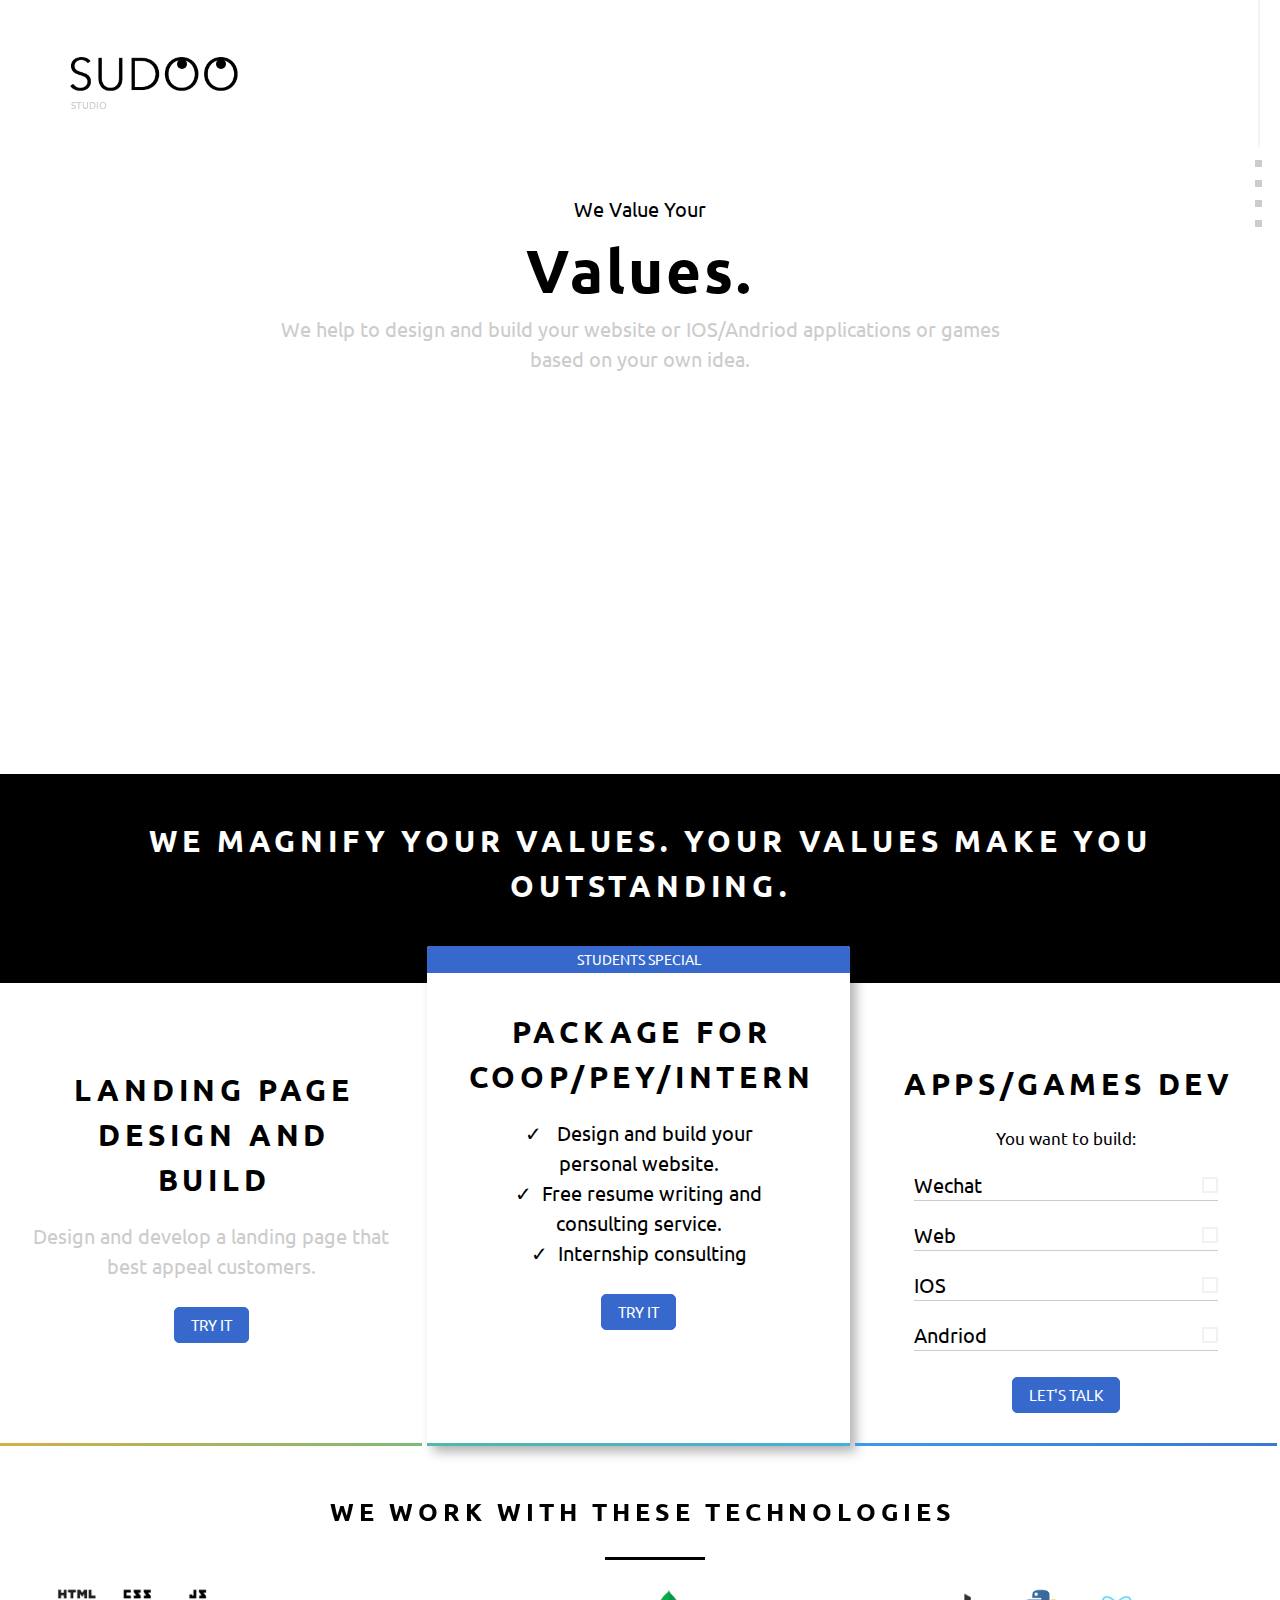
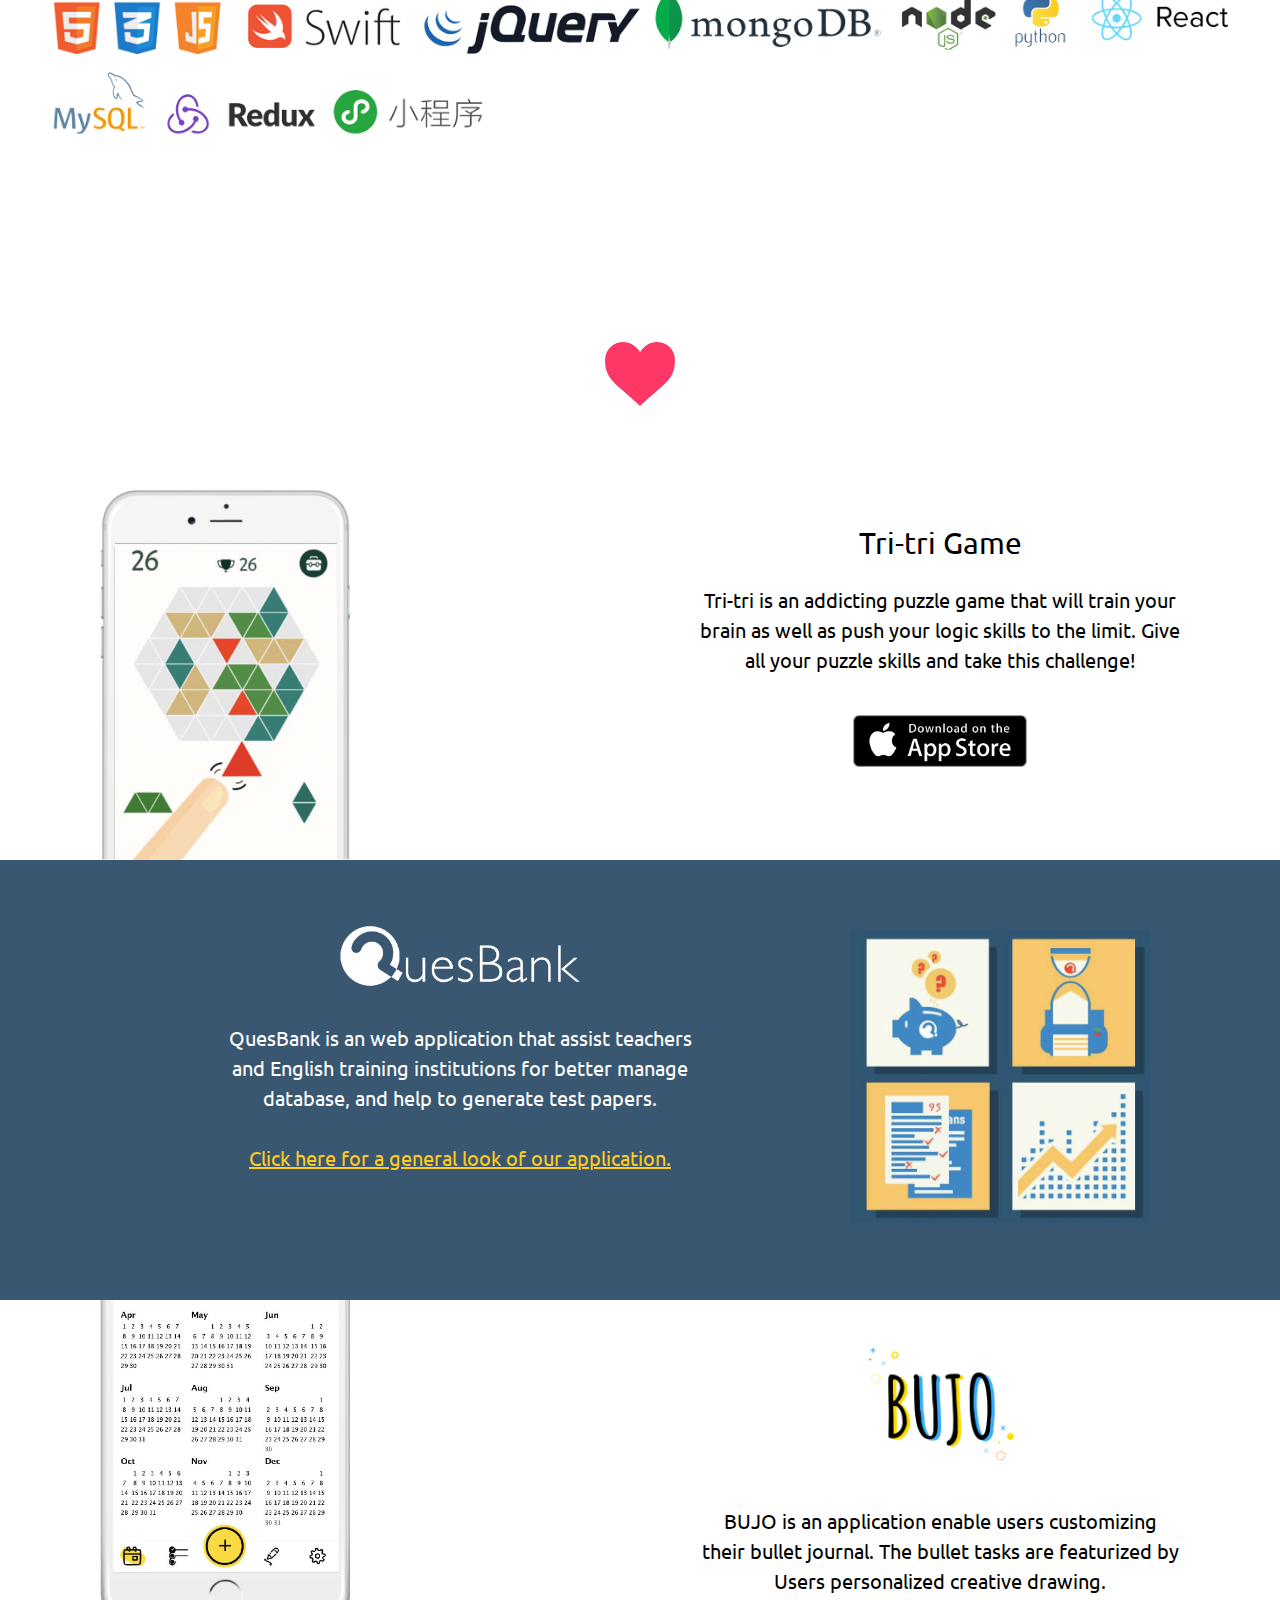
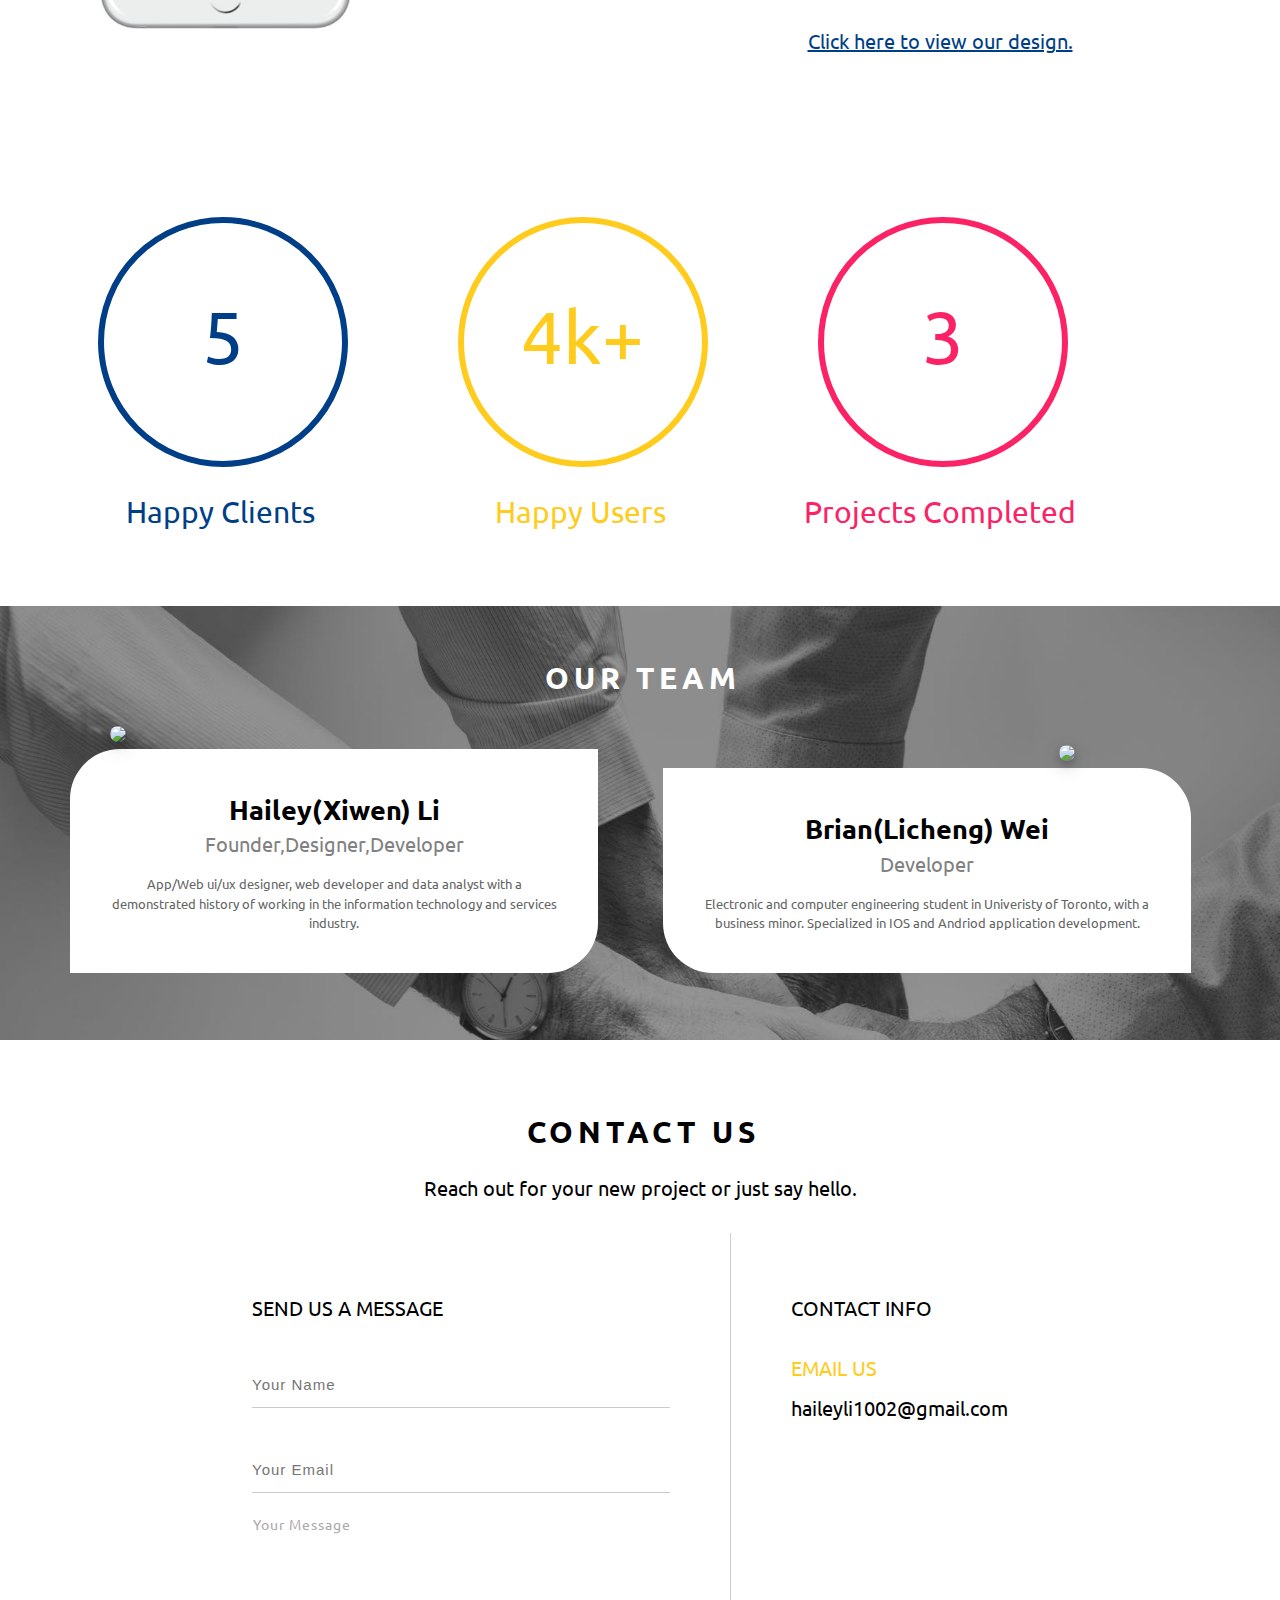
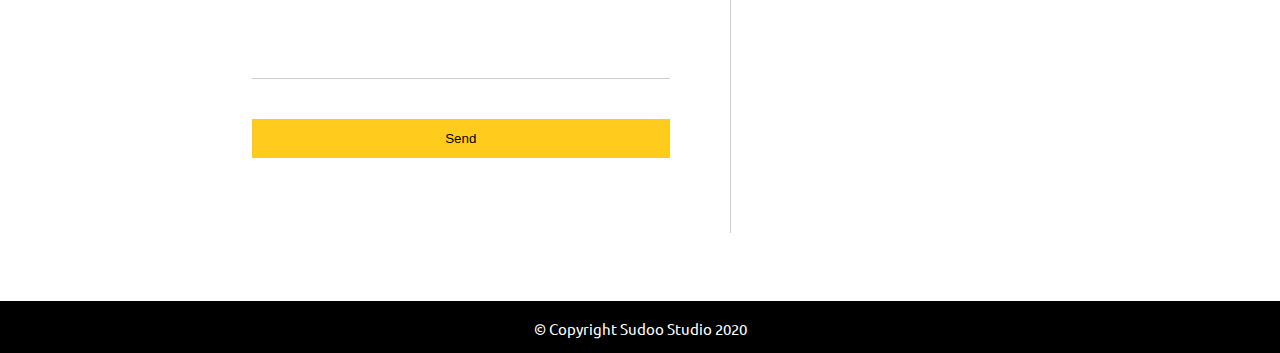
==== commit 8607daf0: "msg" ====
--- a/eng/index.html
+++ b/eng/index.html
@@ -6,7 +6,7 @@
   <meta http-equiv="X-UA-Compatible" content="IE=edge" />
   <title>SUDOO Studio</title>
   <meta name="viewport" content="width=device-width, initial-scale=1" />
-  <link rel="icon" type="icon" href="favicon.ico" />
+  <link rel="icon" type="icon" href="../favicon.ico" />
   <link href="https://fonts.googleapis.com/css?family=Ubuntu&display=swap" rel="stylesheet">
   <link rel="stylesheet" type="text/css" media="screen" href="../css/main.css" />
   <link rel="stylesheet" type="text/css" media="screen" href="../css/footer.css" />
@@ -22,8 +22,8 @@
 </head>
 
 <body id="top">
-  <section id="home" class="d-home" data-parallax="scroll" data-image-src="imgs/Home-P1.jpg" data-natural-width="3000"
-    data-natural-height="2000" data-position-y="center">
+  <section id="home" class="d-home" data-parallax="scroll" data-natural-width="3000" data-natural-height="2000"
+    data-position-y="center">
     <header class="d-header">
       <div class="header-logo">
         <a class="site-logo" href="index.html">
@@ -96,7 +96,7 @@
             <label for="box4">Andriod</label></div>
 
         </div>
-        <a class="try-button" href="#contact">LET'S TALK</a>
+        <a id="talk" class="try-button" href="#contact">LET'S TALK</a>
       </div>
 
     </div>
@@ -241,7 +241,7 @@
           <span class="focus-border"></span>
         </div>
         <div class="contact-message" style="height: 146px;">
-          <textarea class="typing" type="text" placeholder></textarea>
+          <textarea id="your-msg" class="typing" type="text" placeholder></textarea>
           <label>Your Message</label> <span class="focus-border"></span>
         </div>
         <input value="Send" class="btn" type="submit" />
@@ -261,8 +261,8 @@
 
 
 
-  <footer id="footer" class="footer" data-parallax="scroll" data-image-src="../imgs/Home-P4.jpg"
-    data-natural-width="3000" data-natural-height="2000" data-position-y="center">
+  <footer id="footer" class="footer" data-parallax="scroll" data-natural-width="3000" data-natural-height="2000"
+    data-position-y="center">
     <div class="row footer-main">
       <div class="copyright">
         <p>&copy; Copyright Sudoo Studio 2020</p>
--- a/css/home.css
+++ b/css/home.css
@@ -149,12 +149,7 @@
   margin-right: 10%;
 }
 
-section#home {
-  background-image: url(../imgs/Home-P1.jpg);
-  background-repeat: no-repeat;
-  background-position: top center;
-  -webkit-background-size: cover;
-}
+
 
 .home-content {
   padding: 50px 90px;
@@ -209,10 +204,6 @@
   padding-top: 9rem;
 }
 
-section#home-P2 {
-  padding-top: 4rem;
-  padding-bottom: 4rem;
-}
 
 .d-home-black {
   background: #003f87;
@@ -224,17 +215,7 @@
   padding-top: 20px;
 }
 
-section#home-P3 {
-  padding-bottom: 4rem;
-  padding-top: 4rem;
-  text-align: center;
-}
-
-#home-P3 img {
-  width: 30%;
-  margin: 20px;
-  margin-top: 20px;
-}
+
 .sub-txt{
   color:#ccc;
 }
--- a/css/port.css
+++ b/css/port.css
@@ -170,14 +170,14 @@
 }
 
 .person-profile {
-  width: 45%;
+  width: 44%;
   padding: 40px;
   background: #fff;
   color: black;
   margin: 30px;
-  float: left;
   text-align: center;
   overflow: hidden;
+  display:inline-block;
 }
 
 section#port-P2 {
@@ -270,6 +270,13 @@
   }
   section#port-P5 {
     min-height: 400px;
+  }
+}
+
+@media screen and (max-width: 945px) {
+  section#port-P5 {
+    background-size: 200%;
+    background-position: 0 -192px;
   }
 }
 @media screen and (max-width: 770px) {
@@ -317,8 +324,8 @@
     min-height: auto;
   }
   section#port-P5 {
-    background-size: auto;
-    background-position: 0 -192px;
+    background-size: 250%;
+    background-position: center right;
   }
   .below-circle-1 {
     color: #003f87;
@@ -368,7 +375,7 @@
 .left-col .profile-photo {
   position: absolute;
   margin-top: -70px;
-  left: 41%;
+  margin-right: 41%;
 }
 
 .right-col .profile-photo img {
@@ -379,7 +386,7 @@
 .right-col .profile-photo {
   position: absolute;
   margin-top: -70px;
-  left: 85%;
+  margin-left: 356px;
 }
 
 .person-profile.left-col {
@@ -403,6 +410,16 @@
   color: #656565;
 }
 
+@media screen and (max-width: 1101px) {
+  .person-profile {
+    width: 43%;
+   
+}
+.right-col .profile-photo {
+  margin-left: 275px;
+}
+}
+
 @media screen and (max-width: 1015px) {
   .person-profile {
     width: 100%;
@@ -412,10 +429,10 @@
     left: 72%;
   }
   .right-col .profile-photo {
-    left: 0;
+    margin-left:10px;
   }
   section#port-P6 {
-    background-size: auto 100%;
+    background-size: 100% 100%;
   }
   .person-profile.left-col {
     margin-top: 40px;
--- a/css/contact.css
+++ b/css/contact.css
@@ -5,13 +5,7 @@
   padding-top: 50px;
 }
 
-section#contact {
-  text-align: center;
-  background-image: url(../imgs/contact.jpeg);
-  background-repeat: no-repeat;
-  background-position: top center;
-  -webkit-background-size: cover;
-}
+
 
 form.contact-form {
   width: 60%;
@@ -131,10 +125,10 @@
   position: absolute;
   left: 0;
   width: 100%;
-  top: 9px;
+  top: -19px;
   color: #aaa;
   transition: 0.3s;
-  font-size: 15px;
+  font-size: 14px;
   letter-spacing: 1px;
   margin-left: 1px;
 }
